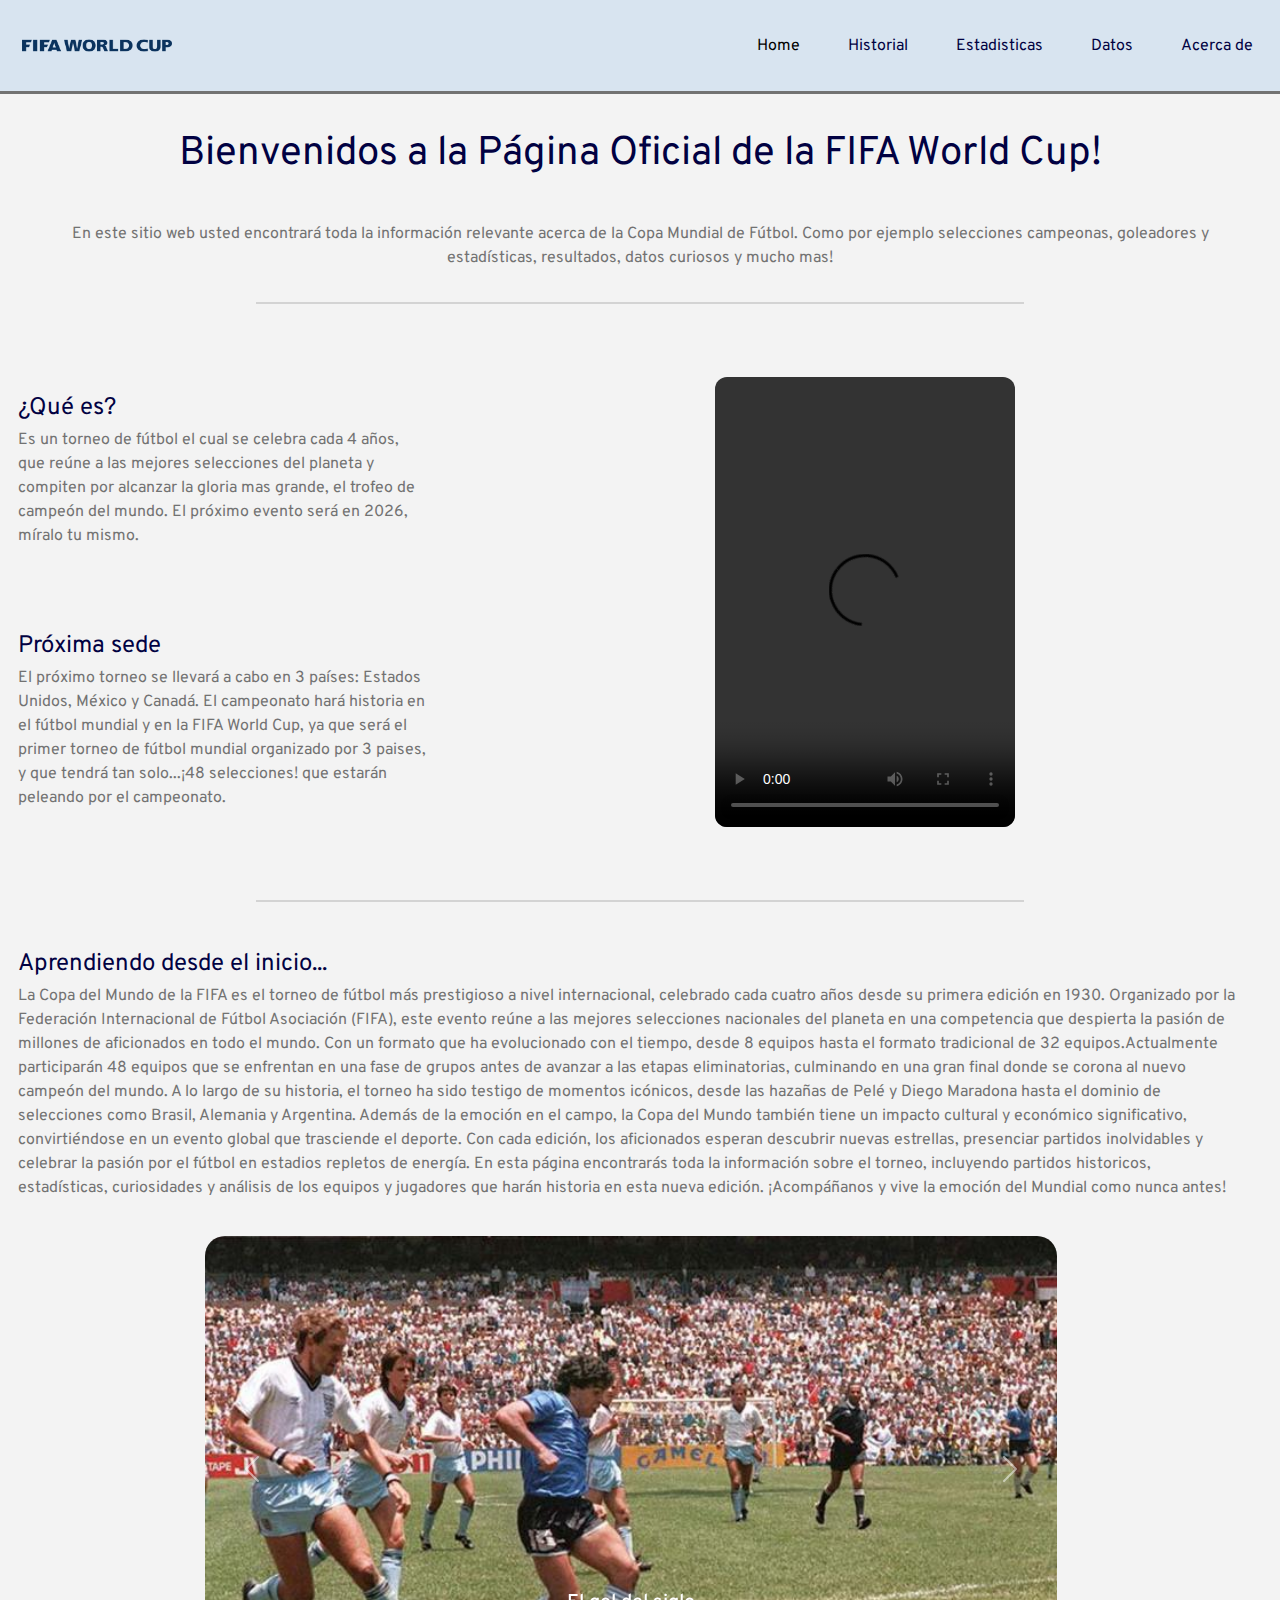
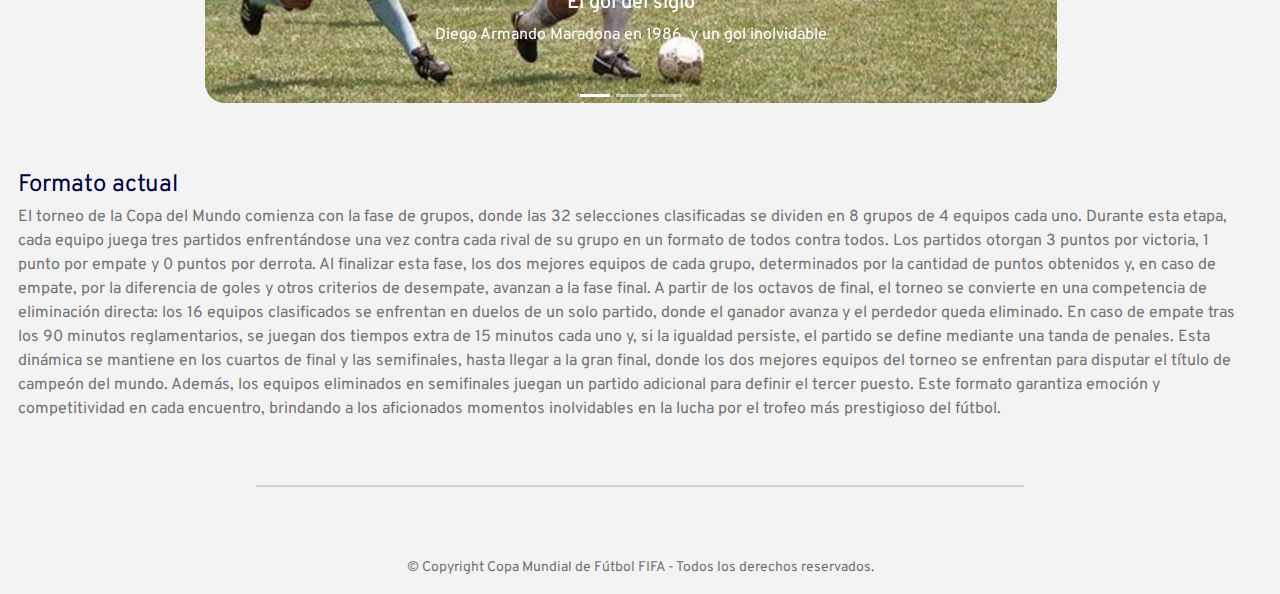
==== index.html @ 66394c04 "Scroll completo en Index y Acerca de, ajuste de estilos" ====
<!DOCTYPE html>
<html lang="en">
<head>

<!-- Metadatos del documento -->
    <meta charset="UTF-8">
    <meta name="viewport" content="width=device-width, initial-scale=1.0">

    <title>Copa Mundial de Fútbol</title>

<!-- BOOTSTRAP -->
<link href="https://cdn.jsdelivr.net/npm/bootstrap@5.3.3/dist/css/bootstrap.min.css" rel="stylesheet" integrity="sha384-QWTKZyjpPEjISv5WaRU9OFeRpok6YctnYmDr5pNlyT2bRjXh0JMhjY6hW+ALEwIH" crossorigin="anonymous">

<!-- CSS -->
<link rel="stylesheet" href="./styles/new-styles.css">

<!-- Fonts Overpass-->
<link rel="preconnect" href="https://fonts.googleapis.com">
<link rel="preconnect" href="https://fonts.gstatic.com" crossorigin>
<link href="https://fonts.googleapis.com/css2?family=Overlock+SC&family=Overpass:ital,wght@0,100..900;1,100..900&family=Schibsted+Grotesk:ital,wght@0,400..900;1,400..900&display=swap" rel="stylesheet">

</head>

<!-- Body -->
<body>
    <header>

      <!-- Barra de navegacion superior e icono -->
        <nav class="navbar navbar-expand-lg bg-body-tertiary">

            <div class="container-fluid">

                <img class="logo" src="./assets/logo de fifa 2.png" alt="">
              
              <button class="navbar-toggler" type="button" data-bs-toggle="collapse" data-bs-target="#navbarNav" aria-controls="navbarNav" aria-expanded="false" aria-label="Toggle navigation">
                <span class="navbar-toggler-icon"></span>
              </button>

              <div class="collapse navbar-collapse justify-content-end" id="navbarNav">
                <ul class="navbar-nav d-flex justify-content-end">
                  <li class="nav-item">
                    <a class="nav-link active" aria-current="page" href="index.html">Home</a>
                  </li>
                  <li class="nav-item">
                    <a class="nav-link" href="./pages/historial.html">Historial</a>
                  </li>
                  <li class="nav-item">
                    <a class="nav-link" href="./pages/estadisticas.html">Estadisticas</a>
                  </li>
                  <li class="nav-item">
                    <a class="nav-link" href="./pages/datos.html">Datos</a>
                  </li>
                  <li class="nav-item">
                    <a class="nav-link" href="./pages/acerca_de.html">Acerca de</a>
                  </li>
                </ul>
              </div>
            </div>
          </nav>
    </header>

    <main>
        <!-- Texto principal y párrafo de bienvenida -->
        <h1 class="h-index">Bienvenidos a la Página Oficial de la FIFA World Cup!</h1>
        <p class="p-index">
            En este sitio web usted encontrará toda la información relevante acerca de la Copa Mundial de Fútbol. Como por ejemplo selecciones campeonas, goleadores y estadísticas, resultados, datos curiosos y mucho mas! 
        </p>
        <hr>

        <!-- Información adicional, parrafo y video -->
         <section class="main-content">
            <div class="main1">
                <h2 class="h2-index">¿Qué es?</h2>
                <p class="p2-index">
                    Es un torneo de fútbol el cual se celebra cada 4 años, que reúne a las mejores selecciones del planeta y compiten por alcanzar la gloria mas grande, el trofeo de campeón del mundo. El próximo evento será en 2026, míralo tu mismo.
                </p>
            </div>
    
            <div class="main2">
                <h2 class="h2-index">Próxima sede</h2>
            <p class="p2-index">El próximo torneo se llevará a cabo en 3 países: Estados Unidos, México y Canadá. El campeonato hará historia en el fútbol mundial y en la FIFA World Cup, ya que será el primer torneo de fútbol mundial organizado por 3 paises, y que tendrá tan solo...¡48 selecciones! que estarán peleando por el campeonato.</p>
            </div>
    
            <div class="video-container">
                <video class="video" src="./videos/This is FIFA World Cup 26™.mp4" controls></video>
            </div>
         </section>
         <hr>

        <!-- Seccion Index 2 -->
        <section class="main-content2">
          
          <div>
              <h2>Aprendiendo desde el inicio...</h2>
              <p>
                La Copa del Mundo de la FIFA es el torneo de fútbol más prestigioso a nivel internacional, celebrado cada cuatro años desde su primera edición en 1930. Organizado por la Federación Internacional de Fútbol Asociación (FIFA), este evento reúne a las mejores selecciones nacionales del planeta en una competencia que despierta la pasión de millones de aficionados en todo el mundo. Con un formato que ha evolucionado con el tiempo, desde 8 equipos hasta el formato tradicional de 32 equipos.Actualmente participarán 48 equipos que se enfrentan en una fase de grupos antes de avanzar a las etapas eliminatorias, culminando en una gran final donde se corona al nuevo campeón del mundo. A lo largo de su historia, el torneo ha sido testigo de momentos icónicos, desde las hazañas de Pelé y Diego Maradona hasta el dominio de selecciones como Brasil, Alemania y Argentina. Además de la emoción en el campo, la Copa del Mundo también tiene un impacto cultural y económico significativo, convirtiéndose en un evento global que trasciende el deporte. Con cada edición, los aficionados esperan descubrir nuevas estrellas, presenciar partidos inolvidables y celebrar la pasión por el fútbol en estadios repletos de energía. En esta página encontrarás toda la información sobre el torneo, incluyendo partidos historicos, estadísticas, curiosidades y análisis de los equipos y jugadores que harán historia en esta nueva edición. ¡Acompáñanos y vive la emoción del Mundial como nunca antes!
              </p>
          </div>
  
          <div>
            <div class="container d-flex justify-content-center mb-5">
              <div id="carouselExampleCaptions" class="carousel slide">
                <div class="carousel-indicators">
                  <button type="button" data-bs-target="#carouselExampleCaptions" data-bs-slide-to="0" class="active" aria-current="true" aria-label="Slide 1"></button>
                  <button type="button" data-bs-target="#carouselExampleCaptions" data-bs-slide-to="1" aria-label="Slide 2"></button>
                  <button type="button" data-bs-target="#carouselExampleCaptions" data-bs-slide-to="2" aria-label="Slide 3"></button>
                </div>
                <div class="carousel-inner">
                  <div class="carousel-item active">
                    <img src="./assets/goldelsiglo.jpg" class="d-block w-100 carousel-img" alt="...">
                    <div class="carousel-caption d-none d-md-block">
                      <div class="caption">
                      <h5 class="h5-est">El gol del siglo</h5>
                      <p>Diego Armando Maradona en 1986, y un gol inolvidable</p>
                    </div>
                  </div>
                </div>
                  <div class="carousel-item">
                    <img src="./assets/zidane.webp" class="d-block w-100 carousel-img" alt="...">
                    <div class="carousel-caption d-none d-md-block">
                  </div>
                  </div>
                  <div class="carousel-item">
                    <img src="./assets/manodeluis.avif" class="d-block w-100 carousel-img" alt="...">
                    <div class="carousel-caption d-none d-md-block">
                      <div class="caption">
                      <h5 class="h5-est">La otra mano de dios</h5>
                      <p>Luis Suarez y una atajada espectacular para evitar la eliminacion de Uruguay en 2010</p>
                      </div>
                    </div>
                  </div>
                </div>
                <button class="carousel-control-prev" type="button" data-bs-target="#carouselExampleCaptions" data-bs-slide="prev">
                  <span class="carousel-control-prev-icon" aria-hidden="true"></span>
                  <span class="visually-hidden">Previous</span>
                </button>
                <button class="carousel-control-next" type="button" data-bs-target="#carouselExampleCaptions" data-bs-slide="next">
                  <span class="carousel-control-next-icon" aria-hidden="true"></span>
                  <span class="visually-hidden">Next</span>
                </button>
              </div>
            </div>
          </div>

          <div>
            <h2>Formato actual</h2>
        <p>El torneo de la Copa del Mundo comienza con la fase de grupos, donde las 32 selecciones clasificadas se dividen en 8 grupos de 4 equipos cada uno. Durante esta etapa, cada equipo juega tres partidos enfrentándose una vez contra cada rival de su grupo en un formato de todos contra todos. Los partidos otorgan 3 puntos por victoria, 1 punto por empate y 0 puntos por derrota. Al finalizar esta fase, los dos mejores equipos de cada grupo, determinados por la cantidad de puntos obtenidos y, en caso de empate, por la diferencia de goles y otros criterios de desempate, avanzan a la fase final. A partir de los octavos de final, el torneo se convierte en una competencia de eliminación directa: los 16 equipos clasificados se enfrentan en duelos de un solo partido, donde el ganador avanza y el perdedor queda eliminado. En caso de empate tras los 90 minutos reglamentarios, se juegan dos tiempos extra de 15 minutos cada uno y, si la igualdad persiste, el partido se define mediante una tanda de penales. Esta dinámica se mantiene en los cuartos de final y las semifinales, hasta llegar a la gran final, donde los dos mejores equipos del torneo se enfrentan para disputar el título de campeón del mundo. Además, los equipos eliminados en semifinales juegan un partido adicional para definir el tercer puesto. Este formato garantiza emoción y competitividad en cada encuentro, brindando a los aficionados momentos inolvidables en la lucha por el trofeo más prestigioso del fútbol.</p>
        </div>
       </section>
       <hr>
    </main>

<!-- Footer -->
<footer>
    <div>
        <p class="footer">© Copyright Copa Mundial de Fútbol FIFA - Todos los derechos reservados.
        </p>
    </div>
</footer>

<!-- BOOTSTRAP -->
<script src="https://cdn.jsdelivr.net/npm/bootstrap@5.3.3/dist/js/bootstrap.bundle.min.js" integrity="sha384-YvpcrYf0tY3lHB60NNkmXc5s9fDVZLESaAA55NDzOxhy9GkcIdslK1eN7N6jIeHz" crossorigin="anonymous"></script>
</body>
</html>
---- styles/new-styles.css ----
@charset "UTF-8";
@import url(https://fonts.googleapis.com/css2?family=Overlock+SC&family=Overpass:ital,wght@0,100..900;1,100..900&family=Schibsted+Grotesk:ital,wght@0,400..900;1,400..900&display=swap);
* {
  margin: 0;
  padding: 0;
}

body {
  font-family: "Overpass", sans-serif;
  background-color: #f3f3f3;
}
body p {
  color: #727272;
}

h1, h2, h3, .caption p {
  color: rgb(1, 1, 66);
  font-weight: 400;
  text-align: center;
}

h1 {
  padding: 36px;
}

h2 {
  text-align: start;
  margin-bottom: 5px;
  font-size: 24px;
}

hr {
  width: 60%;
  margin: 20px auto;
  color: #727272;
  border: 1px solid #727272;
}

.logo {
  display: flex;
  flex-direction: row;
  width: 150px;
  height: 75px;
  margin: 0 10px;
  border-radius: 12px;
}

.navbar {
  display: flex;
  flex-direction: row;
  justify-content: space-between;
  border-bottom: 3px solid #727272;
}
.navbar ul {
  display: flex;
  flex-direction: row;
  justify-content: center;
  align-items: center;
  flex-wrap: wrap;
  gap: 18px;
}
.navbar ul .nav-link {
  text-decoration: none;
  color: rgb(1, 1, 66);
  padding: 10px 15px;
}
.navbar .navbar-nav .nav-item .nav-link {
  border-radius: 8px;
  padding: 10px 15px;
}
.navbar .navbar-nav .nav-item .nav-link:hover {
  background-color: rgb(1, 1, 66);
  color: white;
}
.navbar .navbar-toggler {
  background-color: rgb(1, 1, 66);
}
.navbar .navbar-toggler-icon {
  filter: invert(1) brightness(1000%);
}

.bg-body-tertiary {
  background-color: rgb(216, 228, 240) !important;
}

footer p {
  font-size: 14px;
  text-align: center;
  padding-top: 50px;
}

.p-index {
  padding-bottom: 12px;
  margin: 0 60px;
  text-align: center;
}

.p2-index {
  margin-bottom: 12px;
}

.main1 {
  grid-area: main1;
  padding-left: 18px;
}

.main2 {
  grid-area: main2;
  padding-left: 18px;
}

.video {
  height: 450px;
  border-radius: 12px;
}

.video-container {
  display: flex;
  flex-direction: row;
  justify-content: center;
  padding: 24px 0 24px 24px;
  grid-area: video-container;
}

.main-content {
  display: grid;
  grid-template-columns: repeat(3, 1fr);
  grid-template-rows: repeat(2, 250px);
  justify-content: center;
  align-items: center;
  grid-template-areas: "main1 video-container video-container" "main2 video-container video-container";
  padding: 24px 0;
  margin: 24px 0;
}
.main-content p {
  font-size: 16px;
}

.main-content2 {
  display: flex;
  flex-direction: column;
  justify-content: center;
  padding: 24px 0;
  margin: 24px 36px 24px 18px;
}

.h1-historial, .h2-historial {
  padding-bottom: 12px;
}

.p-historial {
  text-align: center;
  margin: 0 24px;
  padding-bottom: 26px;
}

.main1-historial {
  padding: 20px 12px 0 18px;
  grid-area: main1-hist;
}

.main2-historial {
  padding: 32px 12px 0 18px;
  grid-area: main2-hist;
}

.uruguay {
  display: flex;
  flex-direction: row;
  justify-content: center;
  grid-area: uruguay;
}
.uruguay .uru-img {
  width: 100%;
  height: 100%;
  border-radius: 12px;
}

.main-content-historial {
  display: grid;
  grid-template-columns: repeat(3, 1fr);
  grid-template-rows: repeat(2, 250px);
  justify-content: center;
  align-items: stretch;
  grid-template-areas: "uruguay main1-hist main1-hist" "uruguay main2-hist main2-hist";
  padding: 24px;
}

h3 {
  padding-top: 32px;
}

table {
  text-align: left;
}

.table1 th:nth-child(1), .table1 td:nth-child(1) {
  width: 250px;
}

.table1 th:nth-child(2), .table1 td:nth-child(2) {
  width: 200px;
}

.table2 th:nth-child(1), .table2 td:nth-child(1) {
  width: 150px;
}

.table2 th:nth-child(2), .table2 td:nth-child(2) {
  width: 150px;
}

.titulo-tabla {
  text-align: center;
  font-size: 20px;
  color: rgb(1, 1, 66);
  padding-bottom: 8px;
}

.table-container {
  display: flex;
  flex-direction: row;
  justify-content: space-evenly;
  gap: 12px;
  padding-top: 36px;
  margin: 12px;
}

.icon-m {
  width: 10%;
}

.icon {
  width: 12%;
}

.icon-c {
  width: 15%;
}

.h2-estadisticas {
  padding-top: 24px;
}

.main-estadisticas ol {
  padding: 2.5rem;
  margin-left: 16px;
}
.main-estadisticas ol li {
  font-size: 24px;
  padding: 0 12px;
  color: #727272;
}

.p-est {
  font-size: 24px;
  margin-top: 12px;
}

.carousel {
  width: 80%;
  padding: 20px;
}
.carousel .carousel-img {
  border-radius: 20px;
}
.carousel .caption {
  display: inline-block;
  border-radius: 10px;
}
.carousel .caption p {
  color: white;
  font-size: 16px;
}
.carousel .caption:hover {
  background-color: rgb(1, 1, 66);
  padding: 5px 15px;
}

.cards-est {
  margin: 24px;
}
.cards-est .card .icon-d {
  width: 7.5%;
}

.h2-datos {
  margin: 12px;
}

.main-datos {
  display: flex;
  flex-direction: column;
  justify-content: center;
  margin: 36px;
}
.main-datos .card-datos {
  width: 80%;
}
.main-datos .card-datos .video-datos {
  border-radius: 8px;
}

.formulario {
  display: grid;
  grid-template-columns: repeat(2, 1fr);
  grid-template-rows: 100px 150px 50px 50px;
  justify-content: center;
  align-items: start;
  grid-template-areas: "correo contraseña" "mensaje region" "check check" "boton-enviar boton-enviar";
  padding: 24px;
  margin: 24px;
  gap: 60px;
}
.formulario .form-control {
  border: var(--bs-border-width) solid rgb(155, 165, 255);
}
.formulario .form-control:focus {
  outline: 0;
  box-shadow: 0 0 0 0.25rem rgb(1, 1, 66);
  border: #f3f3f3;
}
.formulario .correo {
  grid-area: correo;
}
.formulario .contraseña {
  grid-area: contraseña;
}
.formulario .mensaje {
  grid-area: mensaje;
}
.formulario .mensaje textarea {
  min-height: 100px;
  max-height: 130px;
  resize: vertical;
  display: block;
}
.formulario .sel-region {
  grid-area: region;
}
.formulario .checkbox {
  grid-area: check;
}
.formulario .boton-enviar {
  background-color: rgb(76, 0, 255);
  padding: 10px 20px;
  color: white;
  border-style: hidden;
}
.formulario .sumbit-item {
  display: flex;
  flex-direction: row;
  justify-content: center;
  align-items: center;
  grid-area: boton-enviar;
}

.videos-goles {
  margin: 48px 0;
}
.videos-goles h2 {
  text-align: center;
  padding-bottom: 12px;
  margin-left: 12px;
  margin-right: 12px;
}

.mejores-goles {
  display: flex;
  flex-direction: row;
  justify-content: center;
  gap: 24px;
  flex-wrap: wrap;
}
.mejores-goles .goles-card {
  width: 18rem;
  background-color: rgb(216, 228, 240);
}

@media (max-width: 500px) {
  .navbar-collapse {
    display: flex;
    flex-direction: column;
    justify-content: center;
    align-items: center;
  }
  .navbar-nav .nav-item {
    width: 100%;
    text-align: center;
    display: block;
  }
  .nav-link {
    display: block;
    padding: 10px;
  }
  .main-content {
    grid-template-columns: 1fr;
    grid-template-rows: 150px 200px 150px;
    grid-template-areas: "main1" "video-container" "main2";
    text-align: center;
    gap: 60px;
  }
  .main-content p {
    font-size: 14px;
    margin: 0 32px;
    text-align: center;
  }
  .main-content h2 {
    font-size: 20px;
  }
  .main-content div {
    margin: 0;
  }
  .main-content .h2-index {
    text-align: center;
  }
  .main-content .main1, .main-content .main2 {
    padding: 0;
  }
  .main-content .video-container {
    margin: 16px;
    padding: 0;
  }
  .main-content .video-container .video {
    height: 175px;
  }
  .main-content-historial {
    grid-template-rows: 400px 400px 300px;
    grid-template-areas: "main1-hist main1-hist main1-hist" "uruguay uruguay uruguay" "main2-hist main2-hist main2-hist";
    padding: 24px 12px;
  }
  .main-content-historial h2 {
    font-size: 18px;
  }
  .main-content-historial p {
    margin: 0;
    text-align: start;
    font-size: 14px;
  }
  .uruguay {
    align-items: center;
  }
  .uruguay .uru-img {
    width: 66%;
  }
  .table-container {
    flex-direction: column;
    align-items: center;
  }
  .main-estadisticas ol {
    padding: 1rem;
    margin-left: 8px;
  }
  .main-estadisticas ol li {
    font-size: 12px;
  }
  .main-estadisticas ol li .p-est {
    font-size: 12px;
  }
  .carousel {
    width: 100%;
    padding: 8px;
  }
  h5 {
    font-size: 14px;
  }
  .cards-est li {
    font-size: 12px;
  }
  .main-datos {
    margin: 18px;
  }
  .main-datos .card-datos {
    width: 100%;
  }
  .main-datos .card-datos .card-body p {
    font-size: 12px;
  }
  .goles-card p {
    font-size: 12px;
  }
  .formulario, .label.region {
    padding: 0;
  }
  .form-label {
    font-size: 12px;
  }
  #emailHelp {
    font-size: 8px;
  }
  #seleccionar-region, footer p {
    font-size: 10px;
  }
  .form-check-label {
    font-size: 12px;
  }
  footer p {
    font-size: 10px;
  }
}
@media (min-width: 500px) and (max-width: 700px) {
  .main-content {
    grid-template-columns: 1fr;
    grid-template-rows: 175px 300px 175px;
    grid-template-areas: "main1" "video-container" "main2";
    gap: 40px;
  }
  .main-content .main1, .main-content .main2 {
    padding: 0;
  }
  .main-content p {
    margin: 0 32px;
    text-align: center;
  }
  .main-content h2 {
    font-size: 20px;
  }
  .main-content div {
    margin: 0;
    padding: 0;
  }
  .main-content .h2-index {
    text-align: center;
  }
  .main-content .video-container {
    margin: 16px;
  }
  .main-content .video-container .video {
    width: 500px;
    height: 250px;
  }
  .p-historial {
    font-size: 14px;
  }
  .main-content-historial {
    grid-template-columns: 1.5fr 1fr 1fr;
    padding: 12px;
  }
  .main-content-historial h2 {
    font-size: 16px;
    text-align: start;
  }
  .main-content-historial p {
    text-align: start;
    font-size: 10px;
    margin: 0;
  }
  .main-content-historial .uru-img {
    height: 93%;
  }
  .table1 th:nth-child(1), .table1 td:nth-child(1) {
    width: 150px;
  }
  .table1 th:nth-child(2), .table1 td:nth-child(2) {
    width: 125px;
  }
  .carousel {
    width: 100%;
    padding: 8px;
  }
  .main-estadisticas ol li {
    font-size: 12px;
  }
  .main-estadisticas ol li .p-est {
    font-size: 12px;
  }
  .cards-est .card .icon-d {
    width: 5%;
  }
  .card-datos .card-body p {
    font-size: 14px;
  }
  footer p {
    font-size: 10px;
  }
}
@media (min-width: 700px) and (max-width: 1000px) {
  .main-content {
    grid-template-rows: repeat(2, 140px);
    margin-right: 12px;
  }
  .main-content h2 {
    font-size: 12px;
  }
  .main-content p {
    font-size: 10px;
  }
  .main-content .video {
    height: 250px;
  }
  .p-historial {
    font-size: 18px;
  }
  .main-content-historial {
    padding: 12px;
  }
  .main-content-historial h2 {
    font-size: 20px;
  }
  .main-content-historial p {
    font-size: 10px;
    margin: 0;
  }
  .table1 th:nth-child(1), .table1 td:nth-child(1) {
    width: 150px;
  }
  .table1 th:nth-child(2), .table1 td:nth-child(2) {
    width: 125px;
  }
  .main-estadisticas ol li {
    font-size: 16px;
  }
  .main-estadisticas ol li .p-est {
    font-size: 16px;
  }
  .carousel {
    width: 100%;
  }
  .caption p, .h5-est {
    font-size: 14px;
  }
  .cards-est li {
    font-size: 12px;
  }
  footer p {
    font-size: 10px;
  }
}
@media (min-width: 1000px) and (max-width: 1260px) {
  .main-content {
    grid-template-rows: repeat(2, 190px);
  }
  .main-content h2 {
    font-size: 18px;
  }
  .main-content p {
    font-size: 12px;
  }
  .video-container {
    margin: 16px;
  }
  .video-container .video {
    height: 350px;
  }
  .main-content-historial {
    padding: 12px;
  }
  .main-content-historial p {
    font-size: 16px;
    margin: 0;
  }
  .table1 th:nth-child(1), .table1 td:nth-child(1) {
    width: 150px;
  }
  .table1 th:nth-child(2), .table1 td:nth-child(2) {
    width: 125px;
  }
  footer p {
    font-size: 12px;
  }
}

/*# sourceMappingURL=new-styles.css.map */
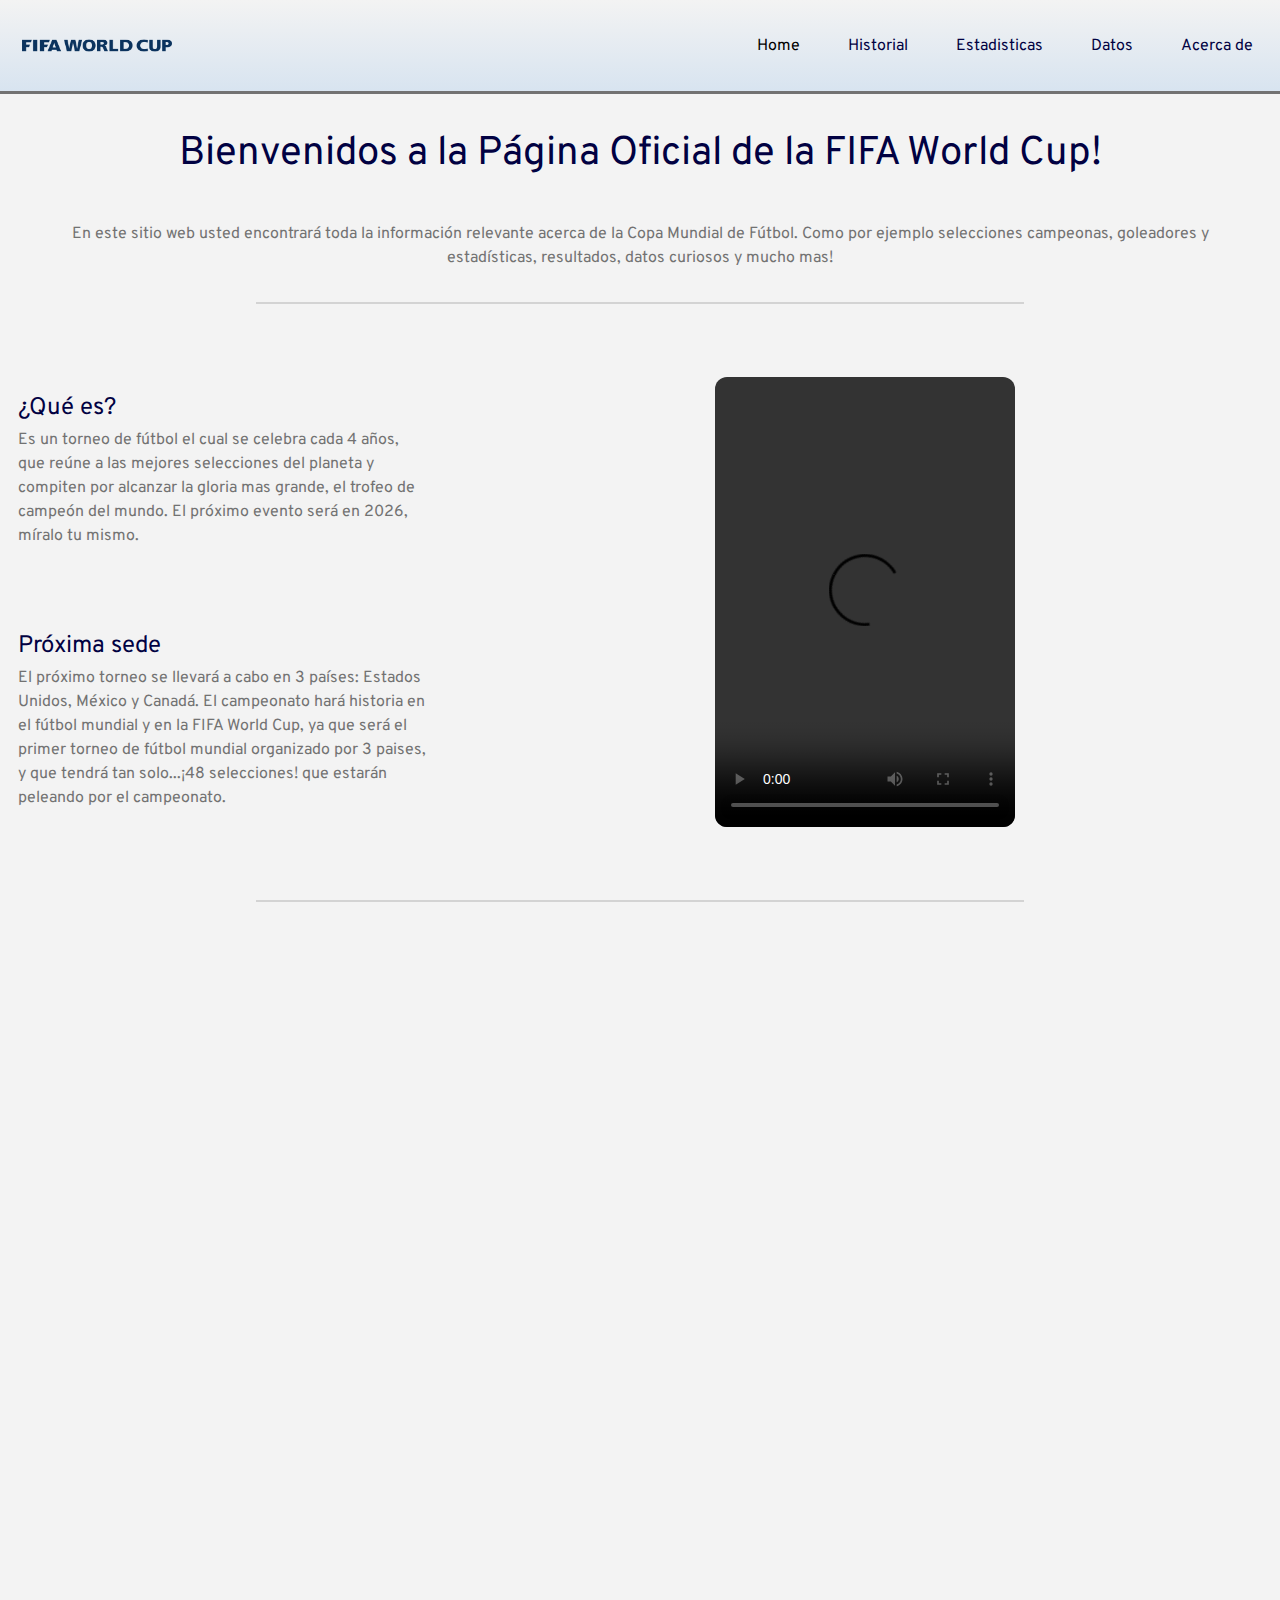
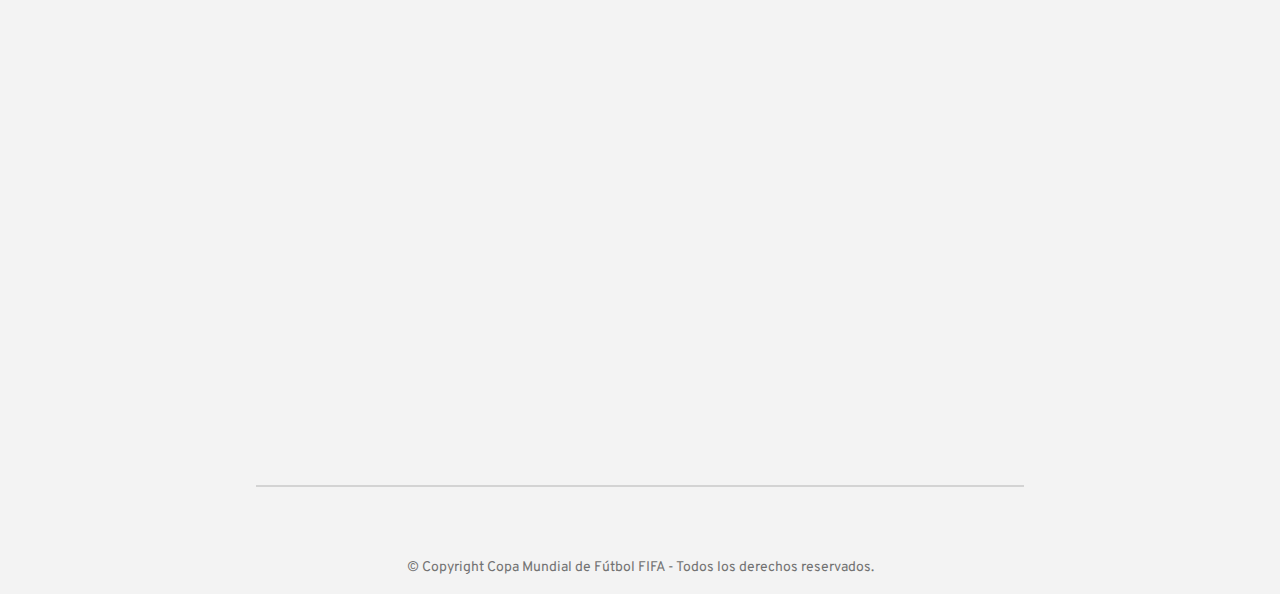
==== commit ae0f30a7: "Se agregan animaciones AOS y Animated" ====
--- a/index.html
+++ b/index.html
@@ -6,8 +6,15 @@
     <meta charset="UTF-8">
     <meta name="viewport" content="width=device-width, initial-scale=1.0">
 
-    <title>Copa Mundial de Fútbol</title>
+    <title>Copa Mundial de Fútbol</title>    
 
+<!-- Animated -->
+<link
+rel="stylesheet" href="https://cdnjs.cloudflare.com/ajax/libs/animate.css/4.1.1/animate.min.css"/>
+
+<!-- AOS -->
+<link href="https://unpkg.com/aos@2.3.1/dist/aos.css" rel="stylesheet">
+    
 <!-- BOOTSTRAP -->
 <link href="https://cdn.jsdelivr.net/npm/bootstrap@5.3.3/dist/css/bootstrap.min.css" rel="stylesheet" integrity="sha384-QWTKZyjpPEjISv5WaRU9OFeRpok6YctnYmDr5pNlyT2bRjXh0JMhjY6hW+ALEwIH" crossorigin="anonymous">
 
@@ -61,14 +68,14 @@
 
     <main>
         <!-- Texto principal y párrafo de bienvenida -->
-        <h1 class="h-index">Bienvenidos a la Página Oficial de la FIFA World Cup!</h1>
+        <h1 class="h-index animate__animated animate__pulse animate__delay-1s">Bienvenidos a la Página Oficial de la FIFA World Cup!</h1>
         <p class="p-index">
             En este sitio web usted encontrará toda la información relevante acerca de la Copa Mundial de Fútbol. Como por ejemplo selecciones campeonas, goleadores y estadísticas, resultados, datos curiosos y mucho mas! 
         </p>
         <hr>
 
         <!-- Información adicional, parrafo y video -->
-         <section class="main-content">
+         <section class="main-content animate__animated animate__fadeIn">
             <div class="main1">
                 <h2 class="h2-index">¿Qué es?</h2>
                 <p class="p2-index">
@@ -91,15 +98,15 @@
         <section class="main-content2">
           
           <div>
-              <h2>Aprendiendo desde el inicio...</h2>
-              <p>
+              <h2 data-aos="fade-right">Aprendiendo desde el inicio...</h2>
+              <p data-aos="fade-right">
                 La Copa del Mundo de la FIFA es el torneo de fútbol más prestigioso a nivel internacional, celebrado cada cuatro años desde su primera edición en 1930. Organizado por la Federación Internacional de Fútbol Asociación (FIFA), este evento reúne a las mejores selecciones nacionales del planeta en una competencia que despierta la pasión de millones de aficionados en todo el mundo. Con un formato que ha evolucionado con el tiempo, desde 8 equipos hasta el formato tradicional de 32 equipos.Actualmente participarán 48 equipos que se enfrentan en una fase de grupos antes de avanzar a las etapas eliminatorias, culminando en una gran final donde se corona al nuevo campeón del mundo. A lo largo de su historia, el torneo ha sido testigo de momentos icónicos, desde las hazañas de Pelé y Diego Maradona hasta el dominio de selecciones como Brasil, Alemania y Argentina. Además de la emoción en el campo, la Copa del Mundo también tiene un impacto cultural y económico significativo, convirtiéndose en un evento global que trasciende el deporte. Con cada edición, los aficionados esperan descubrir nuevas estrellas, presenciar partidos inolvidables y celebrar la pasión por el fútbol en estadios repletos de energía. En esta página encontrarás toda la información sobre el torneo, incluyendo partidos historicos, estadísticas, curiosidades y análisis de los equipos y jugadores que harán historia en esta nueva edición. ¡Acompáñanos y vive la emoción del Mundial como nunca antes!
               </p>
           </div>
   
           <div>
             <div class="container d-flex justify-content-center mb-5">
-              <div id="carouselExampleCaptions" class="carousel slide">
+              <div data-aos="zoom-in" id="carouselExampleCaptions" class="carousel slide">
                 <div class="carousel-indicators">
                   <button type="button" data-bs-target="#carouselExampleCaptions" data-bs-slide-to="0" class="active" aria-current="true" aria-label="Slide 1"></button>
                   <button type="button" data-bs-target="#carouselExampleCaptions" data-bs-slide-to="1" aria-label="Slide 2"></button>
@@ -143,8 +150,8 @@
           </div>
 
           <div>
-            <h2>Formato actual</h2>
-        <p>El torneo de la Copa del Mundo comienza con la fase de grupos, donde las 32 selecciones clasificadas se dividen en 8 grupos de 4 equipos cada uno. Durante esta etapa, cada equipo juega tres partidos enfrentándose una vez contra cada rival de su grupo en un formato de todos contra todos. Los partidos otorgan 3 puntos por victoria, 1 punto por empate y 0 puntos por derrota. Al finalizar esta fase, los dos mejores equipos de cada grupo, determinados por la cantidad de puntos obtenidos y, en caso de empate, por la diferencia de goles y otros criterios de desempate, avanzan a la fase final. A partir de los octavos de final, el torneo se convierte en una competencia de eliminación directa: los 16 equipos clasificados se enfrentan en duelos de un solo partido, donde el ganador avanza y el perdedor queda eliminado. En caso de empate tras los 90 minutos reglamentarios, se juegan dos tiempos extra de 15 minutos cada uno y, si la igualdad persiste, el partido se define mediante una tanda de penales. Esta dinámica se mantiene en los cuartos de final y las semifinales, hasta llegar a la gran final, donde los dos mejores equipos del torneo se enfrentan para disputar el título de campeón del mundo. Además, los equipos eliminados en semifinales juegan un partido adicional para definir el tercer puesto. Este formato garantiza emoción y competitividad en cada encuentro, brindando a los aficionados momentos inolvidables en la lucha por el trofeo más prestigioso del fútbol.</p>
+            <h2 data-aos="fade-right">Formato actual</h2>
+        <p data-aos="fade-right">El torneo de la Copa del Mundo comienza con la fase de grupos, donde las 32 selecciones clasificadas se dividen en 8 grupos de 4 equipos cada uno. Durante esta etapa, cada equipo juega tres partidos enfrentándose una vez contra cada rival de su grupo en un formato de todos contra todos. Los partidos otorgan 3 puntos por victoria, 1 punto por empate y 0 puntos por derrota. Al finalizar esta fase, los dos mejores equipos de cada grupo, determinados por la cantidad de puntos obtenidos y, en caso de empate, por la diferencia de goles y otros criterios de desempate, avanzan a la fase final. A partir de los octavos de final, el torneo se convierte en una competencia de eliminación directa: los 16 equipos clasificados se enfrentan en duelos de un solo partido, donde el ganador avanza y el perdedor queda eliminado. En caso de empate tras los 90 minutos reglamentarios, se juegan dos tiempos extra de 15 minutos cada uno y, si la igualdad persiste, el partido se define mediante una tanda de penales. Esta dinámica se mantiene en los cuartos de final y las semifinales, hasta llegar a la gran final, donde los dos mejores equipos del torneo se enfrentan para disputar el título de campeón del mundo. Además, los equipos eliminados en semifinales juegan un partido adicional para definir el tercer puesto. Este formato garantiza emoción y competitividad en cada encuentro, brindando a los aficionados momentos inolvidables en la lucha por el trofeo más prestigioso del fútbol.</p>
         </div>
        </section>
        <hr>
@@ -160,5 +167,12 @@
 
 <!-- BOOTSTRAP -->
 <script src="https://cdn.jsdelivr.net/npm/bootstrap@5.3.3/dist/js/bootstrap.bundle.min.js" integrity="sha384-YvpcrYf0tY3lHB60NNkmXc5s9fDVZLESaAA55NDzOxhy9GkcIdslK1eN7N6jIeHz" crossorigin="anonymous"></script>
+
+<!-- AOS -->
+<script src="https://unpkg.com/aos@2.3.1/dist/aos.js"></script>
+<script>
+  AOS.init();
+</script>
+
 </body>
 </html>--- a/styles/new-styles.css
+++ b/styles/new-styles.css
@@ -5,6 +5,14 @@
   padding: 0;
 }
 
+@keyframes hover-color {
+  0% {
+    opacity: 0;
+  }
+  100% {
+    opacity: 1;
+  }
+}
 body {
   font-family: "Overpass", sans-serif;
   background-color: #f3f3f3;
@@ -50,6 +58,7 @@
   flex-direction: row;
   justify-content: space-between;
   border-bottom: 3px solid #727272;
+  background-image: linear-gradient(to bottom, #f3f3f3, rgb(216, 228, 240));
 }
 .navbar ul {
   display: flex;
@@ -69,18 +78,17 @@
   padding: 10px 15px;
 }
 .navbar .navbar-nav .nav-item .nav-link:hover {
-  background-color: rgb(1, 1, 66);
+  background-image: linear-gradient(to top, rgb(1, 1, 66), rgb(76, 0, 255));
   color: white;
+  animation-name: hover-color;
+  animation-duration: 0.8s;
+  animation-iteration-count: 1;
 }
 .navbar .navbar-toggler {
   background-color: rgb(1, 1, 66);
 }
 .navbar .navbar-toggler-icon {
   filter: invert(1) brightness(1000%);
-}
-
-.bg-body-tertiary {
-  background-color: rgb(216, 228, 240) !important;
 }
 
 footer p {
@@ -144,7 +152,7 @@
   margin: 24px 36px 24px 18px;
 }
 
-.h1-historial, .h2-historial {
+.h2-historial {
   padding-bottom: 12px;
 }
 
@@ -273,8 +281,11 @@
   font-size: 16px;
 }
 .carousel .caption:hover {
-  background-color: rgb(1, 1, 66);
+  background-image: linear-gradient(to top, rgb(1, 1, 66), rgb(76, 0, 255));
   padding: 5px 15px;
+  animation-name: hover-color;
+  animation-duration: 0.6s;
+  animation-iteration-count: 1;
 }
 
 .cards-est {
@@ -283,6 +294,13 @@
 .cards-est .card .icon-d {
   width: 7.5%;
 }
+.cards-est .card:hover {
+  color: white;
+  background-image: radial-gradient(closest-side, rgb(155, 165, 255), rgb(76, 0, 255), rgb(1, 1, 66));
+  animation-name: hover-color;
+  animation-duration: 0.6s;
+  animation-iteration-count: 1;
+}
 
 .h2-datos {
   margin: 12px;
@@ -299,6 +317,16 @@
 }
 .main-datos .card-datos .video-datos {
   border-radius: 8px;
+}
+.main-datos .card-datos:hover {
+  color: white;
+  background-image: radial-gradient(closest-side, rgb(155, 165, 255), rgb(76, 0, 255), rgb(1, 1, 66));
+  animation-name: hover-color;
+  animation-duration: 0.6s;
+  animation-iteration-count: 1;
+}
+.main-datos .card-datos:hover .card-text, .main-datos .card-datos:hover .text-body-secondary {
+  color: white !important;
 }
 
 .formulario {
@@ -659,5 +687,8 @@
     font-size: 12px;
   }
 }
+.animate__animated.animate__fadeIn, .animate__animated.animate__fadeInLeft {
+  --animate-duration: 1.5s;
+}
 
 /*# sourceMappingURL=new-styles.css.map */
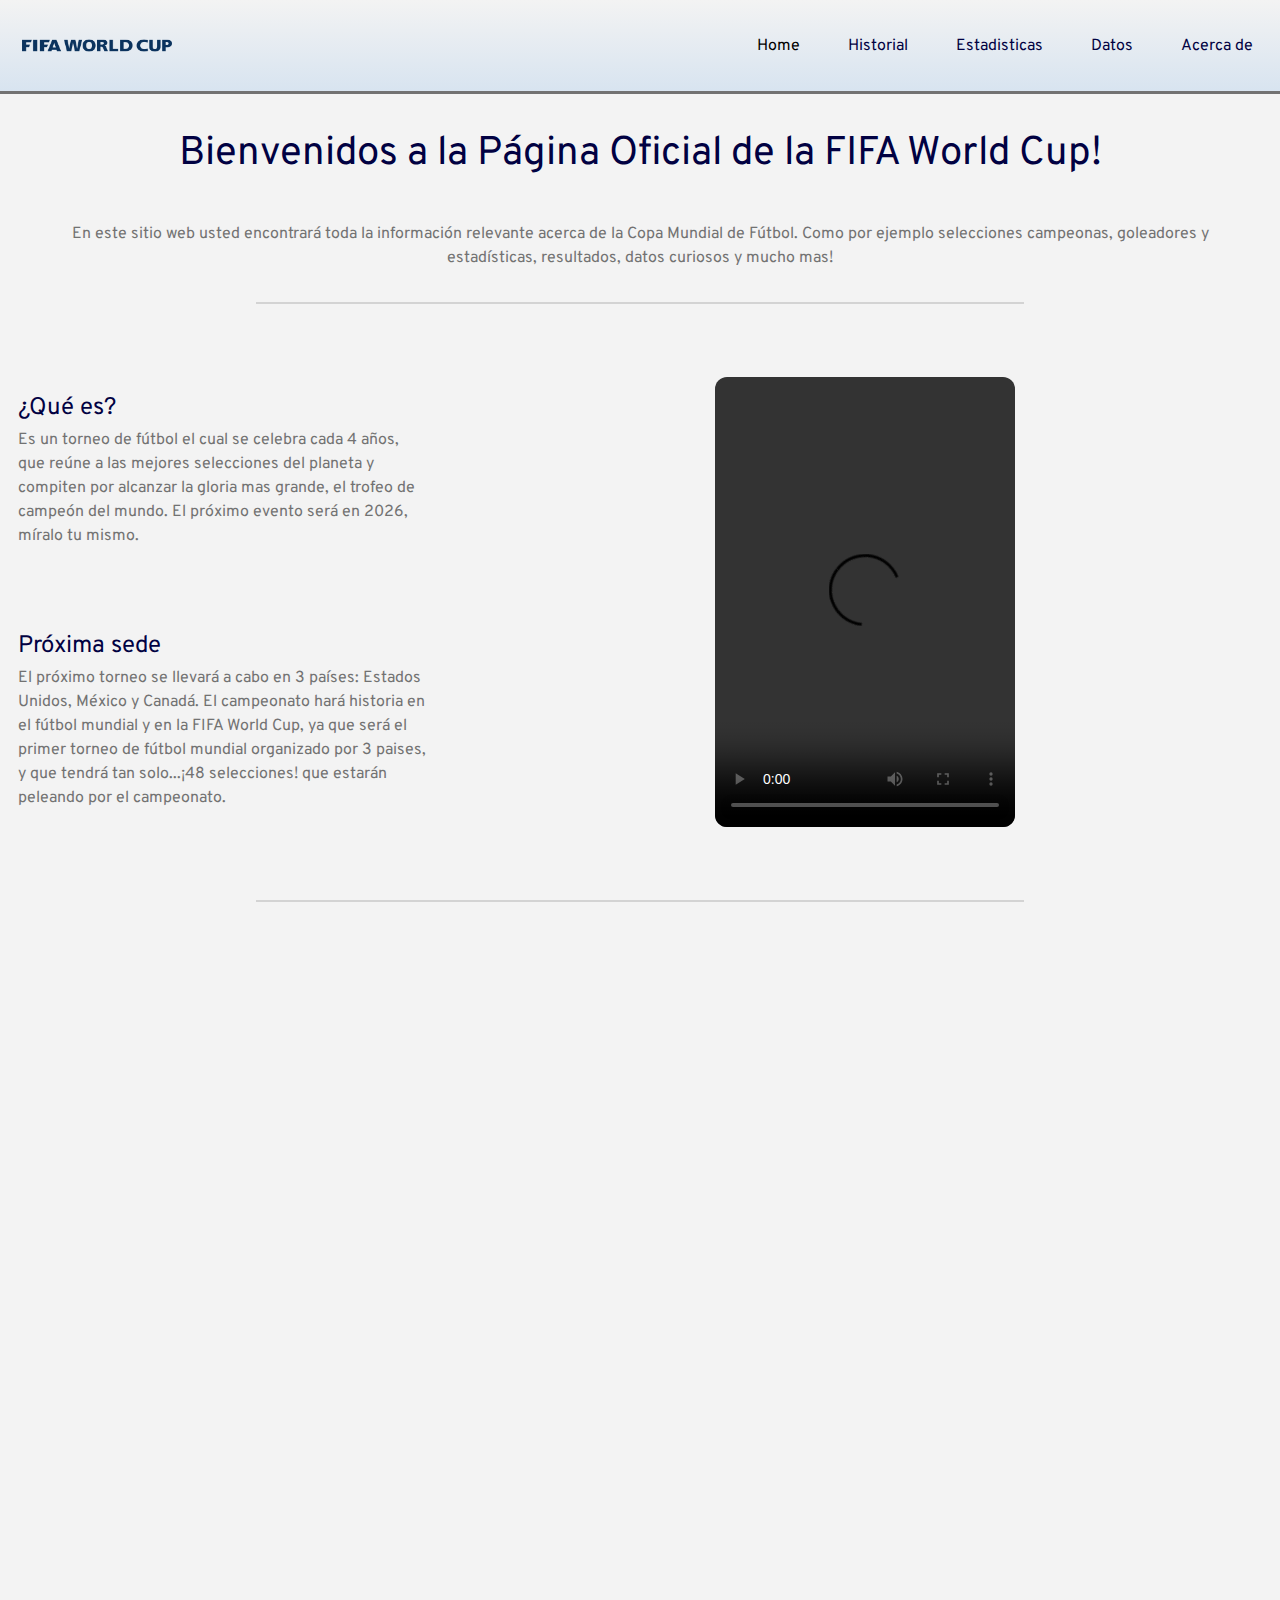
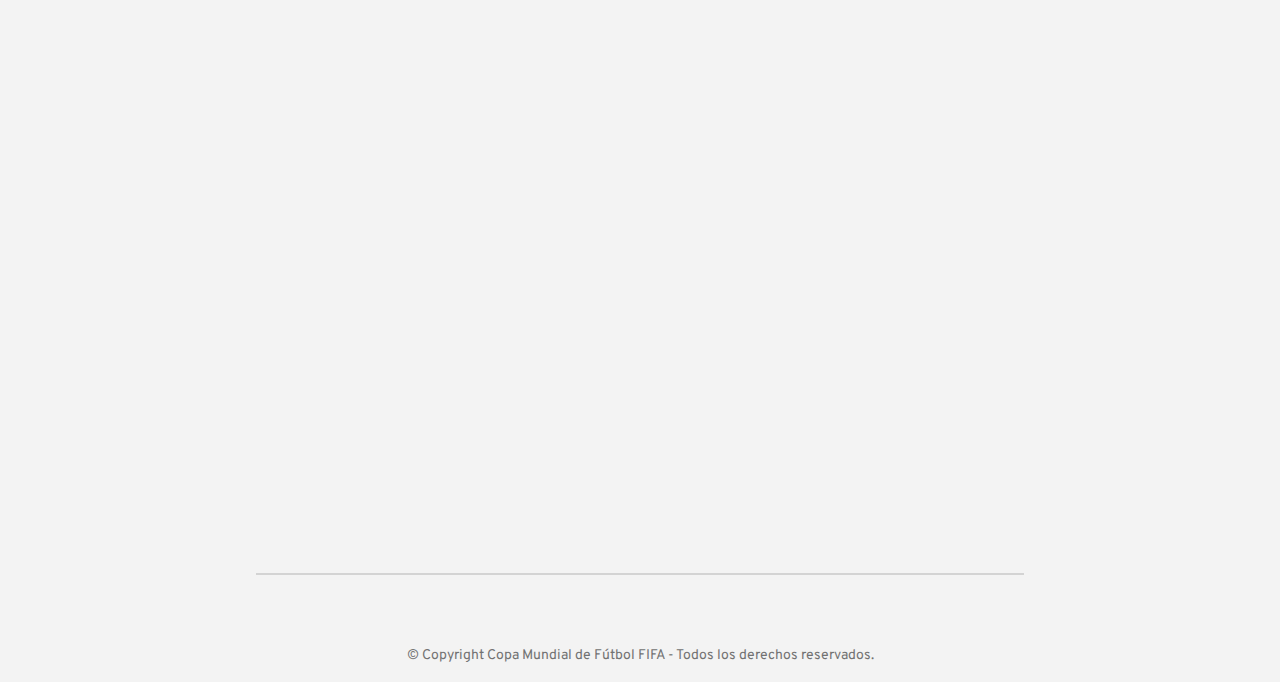
==== commit 01113ca7: "Se añaden keywords y meta description a HTML" ====
--- a/index.html
+++ b/index.html
@@ -1,178 +1,164 @@
 <!DOCTYPE html>
 <html lang="en">
+
 <head>
+  <!-- Metadatos del documento -->
+  <meta charset="UTF-8">
+  <meta name="viewport" content="width=device-width, initial-scale=1.0">
+  <meta name="keywords" content="Copa Mundial, World Cup, Fútbol, FIFA, Internacional, Partidos, Selecciones, Campeones, Países">
+  <meta name="description" content="Descubre toda la emoción que implica el torneo mas prestigioso del fútbol internacional. Información acerca de selecciones, sedes, goleadores, estadísticas y curiosidades de la Copa Mundial de Fútbol.">
+  <title>Copa Mundial de Fútbol</title>    
 
-<!-- Metadatos del documento -->
-    <meta charset="UTF-8">
-    <meta name="viewport" content="width=device-width, initial-scale=1.0">
+  <!-- Animated -->
+  <link rel="stylesheet" href="https://cdnjs.cloudflare.com/ajax/libs/animate.css/4.1.1/animate.min.css"/>
 
-    <title>Copa Mundial de Fútbol</title>    
+  <!-- AOS -->
+  <link href="https://unpkg.com/aos@2.3.1/dist/aos.css" rel="stylesheet">
+      
+  <!-- BOOTSTRAP -->
+  <link href="https://cdn.jsdelivr.net/npm/bootstrap@5.3.3/dist/css/bootstrap.min.css" rel="stylesheet" integrity="sha384-QWTKZyjpPEjISv5WaRU9OFeRpok6YctnYmDr5pNlyT2bRjXh0JMhjY6hW+ALEwIH" crossorigin="anonymous">
 
-<!-- Animated -->
-<link
-rel="stylesheet" href="https://cdnjs.cloudflare.com/ajax/libs/animate.css/4.1.1/animate.min.css"/>
+  <!-- CSS -->
+  <link rel="stylesheet" href="./styles/new-styles.css">
 
-<!-- AOS -->
-<link href="https://unpkg.com/aos@2.3.1/dist/aos.css" rel="stylesheet">
-    
-<!-- BOOTSTRAP -->
-<link href="https://cdn.jsdelivr.net/npm/bootstrap@5.3.3/dist/css/bootstrap.min.css" rel="stylesheet" integrity="sha384-QWTKZyjpPEjISv5WaRU9OFeRpok6YctnYmDr5pNlyT2bRjXh0JMhjY6hW+ALEwIH" crossorigin="anonymous">
-
-<!-- CSS -->
-<link rel="stylesheet" href="./styles/new-styles.css">
-
-<!-- Fonts Overpass-->
-<link rel="preconnect" href="https://fonts.googleapis.com">
-<link rel="preconnect" href="https://fonts.gstatic.com" crossorigin>
-<link href="https://fonts.googleapis.com/css2?family=Overlock+SC&family=Overpass:ital,wght@0,100..900;1,100..900&family=Schibsted+Grotesk:ital,wght@0,400..900;1,400..900&display=swap" rel="stylesheet">
-
+  <!-- Fonts Overpass-->
+  <link rel="preconnect" href="https://fonts.googleapis.com">
+  <link rel="preconnect" href="https://fonts.gstatic.com" crossorigin>
+  <link href="https://fonts.googleapis.com/css2?family=Overlock+SC&family=Overpass:ital,wght@0,100..900;1,100..900&family=Schibsted+Grotesk:ital,wght@0,400..900;1,400..900&display=swap" rel="stylesheet">
 </head>
 
 <!-- Body -->
 <body>
-    <header>
-
-      <!-- Barra de navegacion superior e icono -->
-        <nav class="navbar navbar-expand-lg bg-body-tertiary">
-
-            <div class="container-fluid">
-
-                <img class="logo" src="./assets/logo de fifa 2.png" alt="">
-              
-              <button class="navbar-toggler" type="button" data-bs-toggle="collapse" data-bs-target="#navbarNav" aria-controls="navbarNav" aria-expanded="false" aria-label="Toggle navigation">
-                <span class="navbar-toggler-icon"></span>
-              </button>
-
-              <div class="collapse navbar-collapse justify-content-end" id="navbarNav">
-                <ul class="navbar-nav d-flex justify-content-end">
-                  <li class="nav-item">
-                    <a class="nav-link active" aria-current="page" href="index.html">Home</a>
-                  </li>
-                  <li class="nav-item">
-                    <a class="nav-link" href="./pages/historial.html">Historial</a>
-                  </li>
-                  <li class="nav-item">
-                    <a class="nav-link" href="./pages/estadisticas.html">Estadisticas</a>
-                  </li>
-                  <li class="nav-item">
-                    <a class="nav-link" href="./pages/datos.html">Datos</a>
-                  </li>
-                  <li class="nav-item">
-                    <a class="nav-link" href="./pages/acerca_de.html">Acerca de</a>
-                  </li>
-                </ul>
-              </div>
-            </div>
-          </nav>
-    </header>
-
-    <main>
-        <!-- Texto principal y párrafo de bienvenida -->
+  <header>
+    <!-- Barra de navegacion superior e icono -->
+     <nav class="navbar navbar-expand-lg bg-body-tertiary">
+      <div class="container-fluid">
+        <img class="logo" src="./assets/logo de fifa 2.png" alt="">
+        <button class="navbar-toggler" type="button" data-bs-toggle="collapse" data-bs-target="#navbarNav" aria-controls="navbarNav" aria-expanded="false" aria-label="Toggle navigation">
+          <span class="navbar-toggler-icon"></span>
+        </button>
+        
+        <div class="collapse navbar-collapse justify-content-end" id="navbarNav">
+          <ul class="navbar-nav d-flex justify-content-end">
+            <li class="nav-item">
+              <a class="nav-link active" aria-current="page" href="index.html">Home</a>
+            </li>
+            <li class="nav-item">
+              <a class="nav-link" href="./pages/historial.html">Historial</a>
+            </li>
+            <li class="nav-item">
+              <a class="nav-link" href="./pages/estadisticas.html">Estadisticas</a>
+            </li>
+            <li class="nav-item">
+              <a class="nav-link" href="./pages/datos.html">Datos</a>
+            </li>
+            <li class="nav-item">
+              <a class="nav-link" href="./pages/acerca_de.html">Acerca de</a>
+            </li>
+          </ul>
+        </div>
+      </div>
+    </nav>
+  </header>
+  
+  <main>
+      <!-- Texto principal y párrafo de bienvenida -->
         <h1 class="h-index animate__animated animate__pulse animate__delay-1s">Bienvenidos a la Página Oficial de la FIFA World Cup!</h1>
-        <p class="p-index">
-            En este sitio web usted encontrará toda la información relevante acerca de la Copa Mundial de Fútbol. Como por ejemplo selecciones campeonas, goleadores y estadísticas, resultados, datos curiosos y mucho mas! 
-        </p>
+        <p class="p-index">En este sitio web usted encontrará toda la información relevante acerca de la Copa Mundial de Fútbol. Como por ejemplo selecciones campeonas, goleadores y estadísticas, resultados, datos curiosos y mucho mas!</p>
         <hr>
 
-        <!-- Información adicional, parrafo y video -->
-         <section class="main-content animate__animated animate__fadeIn">
-            <div class="main1">
-                <h2 class="h2-index">¿Qué es?</h2>
-                <p class="p2-index">
-                    Es un torneo de fútbol el cual se celebra cada 4 años, que reúne a las mejores selecciones del planeta y compiten por alcanzar la gloria mas grande, el trofeo de campeón del mundo. El próximo evento será en 2026, míralo tu mismo.
-                </p>
-            </div>
+      <!-- Información adicional, parrafo y video -->
+        <section class="main-content animate__animated animate__fadeIn">
+          <div class="main1">
+            <h2 class="h2-index">¿Qué es?</h2>
+            <p class="p2-index">Es un torneo de fútbol el cual se celebra cada 4 años, que reúne a las mejores selecciones del planeta y compiten por alcanzar la gloria mas grande, el trofeo de campeón del mundo. El próximo evento será en 2026, míralo tu mismo.</p>
+          </div>
     
-            <div class="main2">
-                <h2 class="h2-index">Próxima sede</h2>
+          <div class="main2">
+            <h2 class="h2-index">Próxima sede</h2>
             <p class="p2-index">El próximo torneo se llevará a cabo en 3 países: Estados Unidos, México y Canadá. El campeonato hará historia en el fútbol mundial y en la FIFA World Cup, ya que será el primer torneo de fútbol mundial organizado por 3 paises, y que tendrá tan solo...¡48 selecciones! que estarán peleando por el campeonato.</p>
-            </div>
-    
-            <div class="video-container">
-                <video class="video" src="./videos/This is FIFA World Cup 26™.mp4" controls></video>
-            </div>
-         </section>
-         <hr>
-
-        <!-- Seccion Index 2 -->
-        <section class="main-content2">
+          </div>
           
+          <div class="video-container">
+            <video class="video" src="./videos/This is FIFA World Cup 26™.mp4" controls></video>
+          </div>
+        </section>
+        <hr>
+        
+      <!-- Seccion Index 2 -->
+       <section class="main-content2">
           <div>
-              <h2 data-aos="fade-right">Aprendiendo desde el inicio...</h2>
-              <p data-aos="fade-right">
-                La Copa del Mundo de la FIFA es el torneo de fútbol más prestigioso a nivel internacional, celebrado cada cuatro años desde su primera edición en 1930. Organizado por la Federación Internacional de Fútbol Asociación (FIFA), este evento reúne a las mejores selecciones nacionales del planeta en una competencia que despierta la pasión de millones de aficionados en todo el mundo. Con un formato que ha evolucionado con el tiempo, desde 8 equipos hasta el formato tradicional de 32 equipos.Actualmente participarán 48 equipos que se enfrentan en una fase de grupos antes de avanzar a las etapas eliminatorias, culminando en una gran final donde se corona al nuevo campeón del mundo. A lo largo de su historia, el torneo ha sido testigo de momentos icónicos, desde las hazañas de Pelé y Diego Maradona hasta el dominio de selecciones como Brasil, Alemania y Argentina. Además de la emoción en el campo, la Copa del Mundo también tiene un impacto cultural y económico significativo, convirtiéndose en un evento global que trasciende el deporte. Con cada edición, los aficionados esperan descubrir nuevas estrellas, presenciar partidos inolvidables y celebrar la pasión por el fútbol en estadios repletos de energía. En esta página encontrarás toda la información sobre el torneo, incluyendo partidos historicos, estadísticas, curiosidades y análisis de los equipos y jugadores que harán historia en esta nueva edición. ¡Acompáñanos y vive la emoción del Mundial como nunca antes!
-              </p>
+            <h2 data-aos="fade-right">Aprendiendo desde el inicio...</h2>
+            <p data-aos="fade-right">La Copa del Mundo de la FIFA es el torneo de fútbol más prestigioso a nivel internacional, celebrado cada cuatro años desde su primera edición en 1930. Organizado por la Federación Internacional de Fútbol Asociación (FIFA), este evento reúne a las mejores selecciones nacionales del planeta en una competencia que despierta la pasión de millones de aficionados en todo el mundo. Con un formato que ha evolucionado con el tiempo, desde 8 equipos hasta el formato tradicional de 32 equipos.Actualmente participarán 48 equipos que se enfrentan en una fase de grupos antes de avanzar a las etapas eliminatorias, culminando en una gran final donde se corona al nuevo campeón del mundo. A lo largo de su historia, el torneo ha sido testigo de momentos icónicos, desde las hazañas de Pelé y Diego Maradona hasta el dominio de selecciones como Brasil, Alemania y Argentina. Además de la emoción en el campo, la Copa del Mundo también tiene un impacto cultural y económico significativo, convirtiéndose en un evento global que trasciende el deporte. Con cada edición, los aficionados esperan descubrir nuevas estrellas, presenciar partidos inolvidables y celebrar la pasión por el fútbol en estadios repletos de energía. En esta página encontrarás toda la información sobre el torneo, incluyendo partidos historicos, estadísticas, curiosidades y análisis de los equipos y jugadores que harán historia en esta nueva edición. ¡Acompáñanos y vive la emoción del Mundial como nunca antes!</p>
           </div>
-  
+          
           <div>
             <div class="container d-flex justify-content-center mb-5">
               <div data-aos="zoom-in" id="carouselExampleCaptions" class="carousel slide">
                 <div class="carousel-indicators">
-                  <button type="button" data-bs-target="#carouselExampleCaptions" data-bs-slide-to="0" class="active" aria-current="true" aria-label="Slide 1"></button>
-                  <button type="button" data-bs-target="#carouselExampleCaptions" data-bs-slide-to="1" aria-label="Slide 2"></button>
-                  <button type="button" data-bs-target="#carouselExampleCaptions" data-bs-slide-to="2" aria-label="Slide 3"></button>
+                    <button type="button" data-bs-target="#carouselExampleCaptions" data-bs-slide-to="0" class="active" aria-current="true" aria-label="Slide 1"></button>
+                    <button type="button" data-bs-target="#carouselExampleCaptions" data-bs-slide-to="1" aria-label="Slide 2"></button>
+                    <button type="button" data-bs-target="#carouselExampleCaptions" data-bs-slide-to="2" aria-label="Slide 3"></button>
                 </div>
                 <div class="carousel-inner">
-                  <div class="carousel-item active">
-                    <img src="./assets/goldelsiglo.jpg" class="d-block w-100 carousel-img" alt="...">
-                    <div class="carousel-caption d-none d-md-block">
-                      <div class="caption">
-                      <h5 class="h5-est">El gol del siglo</h5>
-                      <p>Diego Armando Maradona en 1986, y un gol inolvidable</p>
-                    </div>
-                  </div>
-                </div>
-                  <div class="carousel-item">
-                    <img src="./assets/zidane.webp" class="d-block w-100 carousel-img" alt="...">
-                    <div class="carousel-caption d-none d-md-block">
-                  </div>
-                  </div>
-                  <div class="carousel-item">
-                    <img src="./assets/manodeluis.avif" class="d-block w-100 carousel-img" alt="...">
-                    <div class="carousel-caption d-none d-md-block">
-                      <div class="caption">
-                      <h5 class="h5-est">La otra mano de dios</h5>
-                      <p>Luis Suarez y una atajada espectacular para evitar la eliminacion de Uruguay en 2010</p>
+                    <div class="carousel-item active">
+                      <img src="./assets/goldelsiglo.jpg" class="d-block w-100 carousel-img" alt="...">
+                      <div class="carousel-caption d-none d-md-block">
+                        <div class="caption">
+                          <h5 class="h5-est">El gol del siglo</h5>
+                          <p>Diego Armando Maradona en 1986, y un gol inolvidable</p>
+                        </div>
                       </div>
                     </div>
-                  </div>
+                    <div class="carousel-item">
+                      <img src="./assets/zidane.webp" class="d-block w-100 carousel-img" alt="...">
+                      <div class="carousel-caption d-none d-md-block"></div>
+                    </div>
+                    <div class="carousel-item">
+                      <img src="./assets/manodeluis.avif" class="d-block w-100 carousel-img" alt="...">
+                      <div class="carousel-caption d-none d-md-block">
+                        <div class="caption">
+                          <h5 class="h5-est">La otra mano de dios</h5>
+                          <p>Luis Suarez y una atajada espectacular para evitar la eliminacion de Uruguay en 2010</p>
+                        </div>
+                      </div>
+                    </div>
                 </div>
-                <button class="carousel-control-prev" type="button" data-bs-target="#carouselExampleCaptions" data-bs-slide="prev">
-                  <span class="carousel-control-prev-icon" aria-hidden="true"></span>
-                  <span class="visually-hidden">Previous</span>
-                </button>
-                <button class="carousel-control-next" type="button" data-bs-target="#carouselExampleCaptions" data-bs-slide="next">
-                  <span class="carousel-control-next-icon" aria-hidden="true"></span>
-                  <span class="visually-hidden">Next</span>
-                </button>
+                  <button class="carousel-control-prev" type="button" data-bs-target="#carouselExampleCaptions" data-bs-slide="prev">
+                    <span class="carousel-control-prev-icon" aria-hidden="true"></span>
+                    <span class="visually-hidden">Previous</span>
+                  </button>
+                  <button class="carousel-control-next" type="button" data-bs-target="#carouselExampleCaptions" data-bs-slide="next">
+                    <span class="carousel-control-next-icon" aria-hidden="true"></span>
+                    <span class="visually-hidden">Next</span>
+                  </button>
+                </div>
               </div>
             </div>
+
+            <div>
+              <h2 data-aos="fade-right">Formato actual</h2>
+              <p data-aos="fade-right">El torneo de la Copa del Mundo comienza con la fase de grupos, donde las 32 selecciones clasificadas se dividen en 8 grupos de 4 equipos cada uno. Durante esta etapa, cada equipo juega tres partidos enfrentándose una vez contra cada rival de su grupo en un formato de todos contra todos. Los partidos otorgan 3 puntos por victoria, 1 punto por empate y 0 puntos por derrota. Al finalizar esta fase, los dos mejores equipos de cada grupo, determinados por la cantidad de puntos obtenidos y, en caso de empate, por la diferencia de goles y otros criterios de desempate, avanzan a la fase final. A partir de los octavos de final, el torneo se convierte en una competencia de eliminación directa: los 16 equipos clasificados se enfrentan en duelos de un solo partido, donde el ganador avanza y el perdedor queda eliminado. En caso de empate tras los 90 minutos reglamentarios, se juegan dos tiempos extra de 15 minutos cada uno y, si la igualdad persiste, el partido se define mediante una tanda de penales. Esta dinámica se mantiene en los cuartos de final y las semifinales, hasta llegar a la gran final, donde los dos mejores equipos del torneo se enfrentan para disputar el título de campeón del mundo. Además, los equipos eliminados en semifinales juegan un partido adicional para definir el tercer puesto. Este formato garantiza emoción y competitividad en cada encuentro, brindando a los aficionados momentos inolvidables en la lucha por el trofeo más prestigioso del fútbol.</p>
           </div>
-
-          <div>
-            <h2 data-aos="fade-right">Formato actual</h2>
-        <p data-aos="fade-right">El torneo de la Copa del Mundo comienza con la fase de grupos, donde las 32 selecciones clasificadas se dividen en 8 grupos de 4 equipos cada uno. Durante esta etapa, cada equipo juega tres partidos enfrentándose una vez contra cada rival de su grupo en un formato de todos contra todos. Los partidos otorgan 3 puntos por victoria, 1 punto por empate y 0 puntos por derrota. Al finalizar esta fase, los dos mejores equipos de cada grupo, determinados por la cantidad de puntos obtenidos y, en caso de empate, por la diferencia de goles y otros criterios de desempate, avanzan a la fase final. A partir de los octavos de final, el torneo se convierte en una competencia de eliminación directa: los 16 equipos clasificados se enfrentan en duelos de un solo partido, donde el ganador avanza y el perdedor queda eliminado. En caso de empate tras los 90 minutos reglamentarios, se juegan dos tiempos extra de 15 minutos cada uno y, si la igualdad persiste, el partido se define mediante una tanda de penales. Esta dinámica se mantiene en los cuartos de final y las semifinales, hasta llegar a la gran final, donde los dos mejores equipos del torneo se enfrentan para disputar el título de campeón del mundo. Además, los equipos eliminados en semifinales juegan un partido adicional para definir el tercer puesto. Este formato garantiza emoción y competitividad en cada encuentro, brindando a los aficionados momentos inolvidables en la lucha por el trofeo más prestigioso del fútbol.</p>
-        </div>
-       </section>
-       <hr>
+      </section>
+      <hr>
     </main>
 
-<!-- Footer -->
-<footer>
-    <div>
-        <p class="footer">© Copyright Copa Mundial de Fútbol FIFA - Todos los derechos reservados.
-        </p>
-    </div>
-</footer>
+  <!-- Footer -->
+  <footer>
+      <div>
+          <p class="footer">© Copyright Copa Mundial de Fútbol FIFA - Todos los derechos reservados.</p>
+      </div>
+  </footer>
 
-<!-- BOOTSTRAP -->
-<script src="https://cdn.jsdelivr.net/npm/bootstrap@5.3.3/dist/js/bootstrap.bundle.min.js" integrity="sha384-YvpcrYf0tY3lHB60NNkmXc5s9fDVZLESaAA55NDzOxhy9GkcIdslK1eN7N6jIeHz" crossorigin="anonymous"></script>
+  <!-- BOOTSTRAP -->
+  <script src="https://cdn.jsdelivr.net/npm/bootstrap@5.3.3/dist/js/bootstrap.bundle.min.js" integrity="sha384-YvpcrYf0tY3lHB60NNkmXc5s9fDVZLESaAA55NDzOxhy9GkcIdslK1eN7N6jIeHz" crossorigin="anonymous"></script>
 
-<!-- AOS -->
-<script src="https://unpkg.com/aos@2.3.1/dist/aos.js"></script>
-<script>
-  AOS.init();
-</script>
+  <!-- AOS -->
+   <script src="https://unpkg.com/aos@2.3.1/dist/aos.js"></script>
+   <script>
+    AOS.init();
+    </script>
 
 </body>
 </html>--- a/styles/new-styles.css
+++ b/styles/new-styles.css
@@ -1,4 +1,3 @@
-@charset "UTF-8";
 @import url(https://fonts.googleapis.com/css2?family=Overlock+SC&family=Overpass:ital,wght@0,100..900;1,100..900&family=Schibsted+Grotesk:ital,wght@0,400..900;1,400..900&display=swap);
 * {
   margin: 0;
@@ -8,6 +7,33 @@
 @keyframes hover-color {
   0% {
     opacity: 0;
+  }
+  10% {
+    opacity: 0.1;
+  }
+  20% {
+    opacity: 0.2;
+  }
+  30% {
+    opacity: 0.3;
+  }
+  40% {
+    opacity: 0.4;
+  }
+  50% {
+    opacity: 0.5;
+  }
+  60% {
+    opacity: 0.6;
+  }
+  70% {
+    opacity: 0.7;
+  }
+  80% {
+    opacity: 0.8;
+  }
+  90% {
+    opacity: 0.9;
   }
   100% {
     opacity: 1;
@@ -78,10 +104,10 @@
   padding: 10px 15px;
 }
 .navbar .navbar-nav .nav-item .nav-link:hover {
-  background-image: linear-gradient(to top, rgb(1, 1, 66), rgb(76, 0, 255));
+  background-color: rgb(1, 1, 66);
   color: white;
   animation-name: hover-color;
-  animation-duration: 0.8s;
+  animation-duration: 0.25s;
   animation-iteration-count: 1;
 }
 .navbar .navbar-toggler {
@@ -266,10 +292,11 @@
 }
 
 .carousel {
-  width: 80%;
+  width: 90%;
   padding: 20px;
 }
 .carousel .carousel-img {
+  height: 555px;
   border-radius: 20px;
 }
 .carousel .caption {
@@ -281,11 +308,15 @@
   font-size: 16px;
 }
 .carousel .caption:hover {
-  background-image: linear-gradient(to top, rgb(1, 1, 66), rgb(76, 0, 255));
-  padding: 5px 15px;
+  background-image: radial-gradient(closest-side, rgb(235, 241, 247), rgb(216, 228, 240), rgb(198, 225, 252));
+  color: rgb(1, 1, 66);
+  padding: 15px 15px 0 15px;
   animation-name: hover-color;
-  animation-duration: 0.6s;
+  animation-duration: 0.2s;
   animation-iteration-count: 1;
+}
+.carousel .caption:hover p {
+  color: rgb(1, 1, 66);
 }
 
 .cards-est {
@@ -296,9 +327,9 @@
 }
 .cards-est .card:hover {
   color: white;
-  background-image: radial-gradient(closest-side, rgb(155, 165, 255), rgb(76, 0, 255), rgb(1, 1, 66));
+  background-image: linear-gradient(to top, rgb(1, 1, 66), rgb(0, 37, 202), rgb(92, 63, 255));
   animation-name: hover-color;
-  animation-duration: 0.6s;
+  animation-duration: 0.3s;
   animation-iteration-count: 1;
 }
 
@@ -320,13 +351,13 @@
 }
 .main-datos .card-datos:hover {
   color: white;
-  background-image: radial-gradient(closest-side, rgb(155, 165, 255), rgb(76, 0, 255), rgb(1, 1, 66));
+  background-image: radial-gradient(closest-side, rgb(214, 218, 255), rgb(155, 165, 255), rgb(82, 122, 255), rgb(84, 95, 255), rgb(24, 24, 196), rgb(1, 1, 184), rgb(0, 0, 145), rgb(0, 0, 119));
   animation-name: hover-color;
-  animation-duration: 0.6s;
+  animation-duration: 0.3s;
   animation-iteration-count: 1;
 }
-.main-datos .card-datos:hover .card-text, .main-datos .card-datos:hover .text-body-secondary {
-  color: white !important;
+.main-datos .card-datos:hover .card-text {
+  color: white;
 }
 
 .formulario {
@@ -335,7 +366,7 @@
   grid-template-rows: 100px 150px 50px 50px;
   justify-content: center;
   align-items: start;
-  grid-template-areas: "correo contraseña" "mensaje region" "check check" "boton-enviar boton-enviar";
+  grid-template-areas: "nombre-completo correo" "mensaje region" "check check" "boton-enviar boton-enviar";
   padding: 24px;
   margin: 24px;
   gap: 60px;
@@ -351,8 +382,8 @@
 .formulario .correo {
   grid-area: correo;
 }
-.formulario .contraseña {
-  grid-area: contraseña;
+.formulario .nombre-completo {
+  grid-area: nombre-completo;
 }
 .formulario .mensaje {
   grid-area: mensaje;
@@ -369,6 +400,9 @@
 .formulario .checkbox {
   grid-area: check;
 }
+.formulario .form-check-input {
+  border: 1px, solid, rgb(155, 165, 255);
+}
 .formulario .boton-enviar {
   background-color: rgb(76, 0, 255);
   padding: 10px 20px;
@@ -403,6 +437,9 @@
 .mejores-goles .goles-card {
   width: 18rem;
   background-color: rgb(216, 228, 240);
+}
+.mejores-goles .boton-goles:hover {
+  animation: tada 1s ease;
 }
 
 @media (max-width: 500px) {
@@ -489,6 +526,9 @@
     width: 100%;
     padding: 8px;
   }
+  .carousel .carousel-img {
+    height: 200px;
+  }
   h5 {
     font-size: 14px;
   }
@@ -507,7 +547,7 @@
   .goles-card p {
     font-size: 12px;
   }
-  .formulario, .label.region {
+  .formulario, .label-region {
     padding: 0;
   }
   .form-label {
@@ -516,7 +556,7 @@
   #emailHelp {
     font-size: 8px;
   }
-  #seleccionar-region, footer p {
+  #seleccionar-region, footer p, .form-place {
     font-size: 10px;
   }
   .form-check-label {
@@ -586,6 +626,9 @@
     width: 100%;
     padding: 8px;
   }
+  .carousel .carousel-img {
+    height: 300px;
+  }
   .main-estadisticas ol li {
     font-size: 12px;
   }
@@ -644,6 +687,9 @@
   .carousel {
     width: 100%;
   }
+  .carousel .carousel-img {
+    height: 400px;
+  }
   .caption p, .h5-est {
     font-size: 14px;
   }
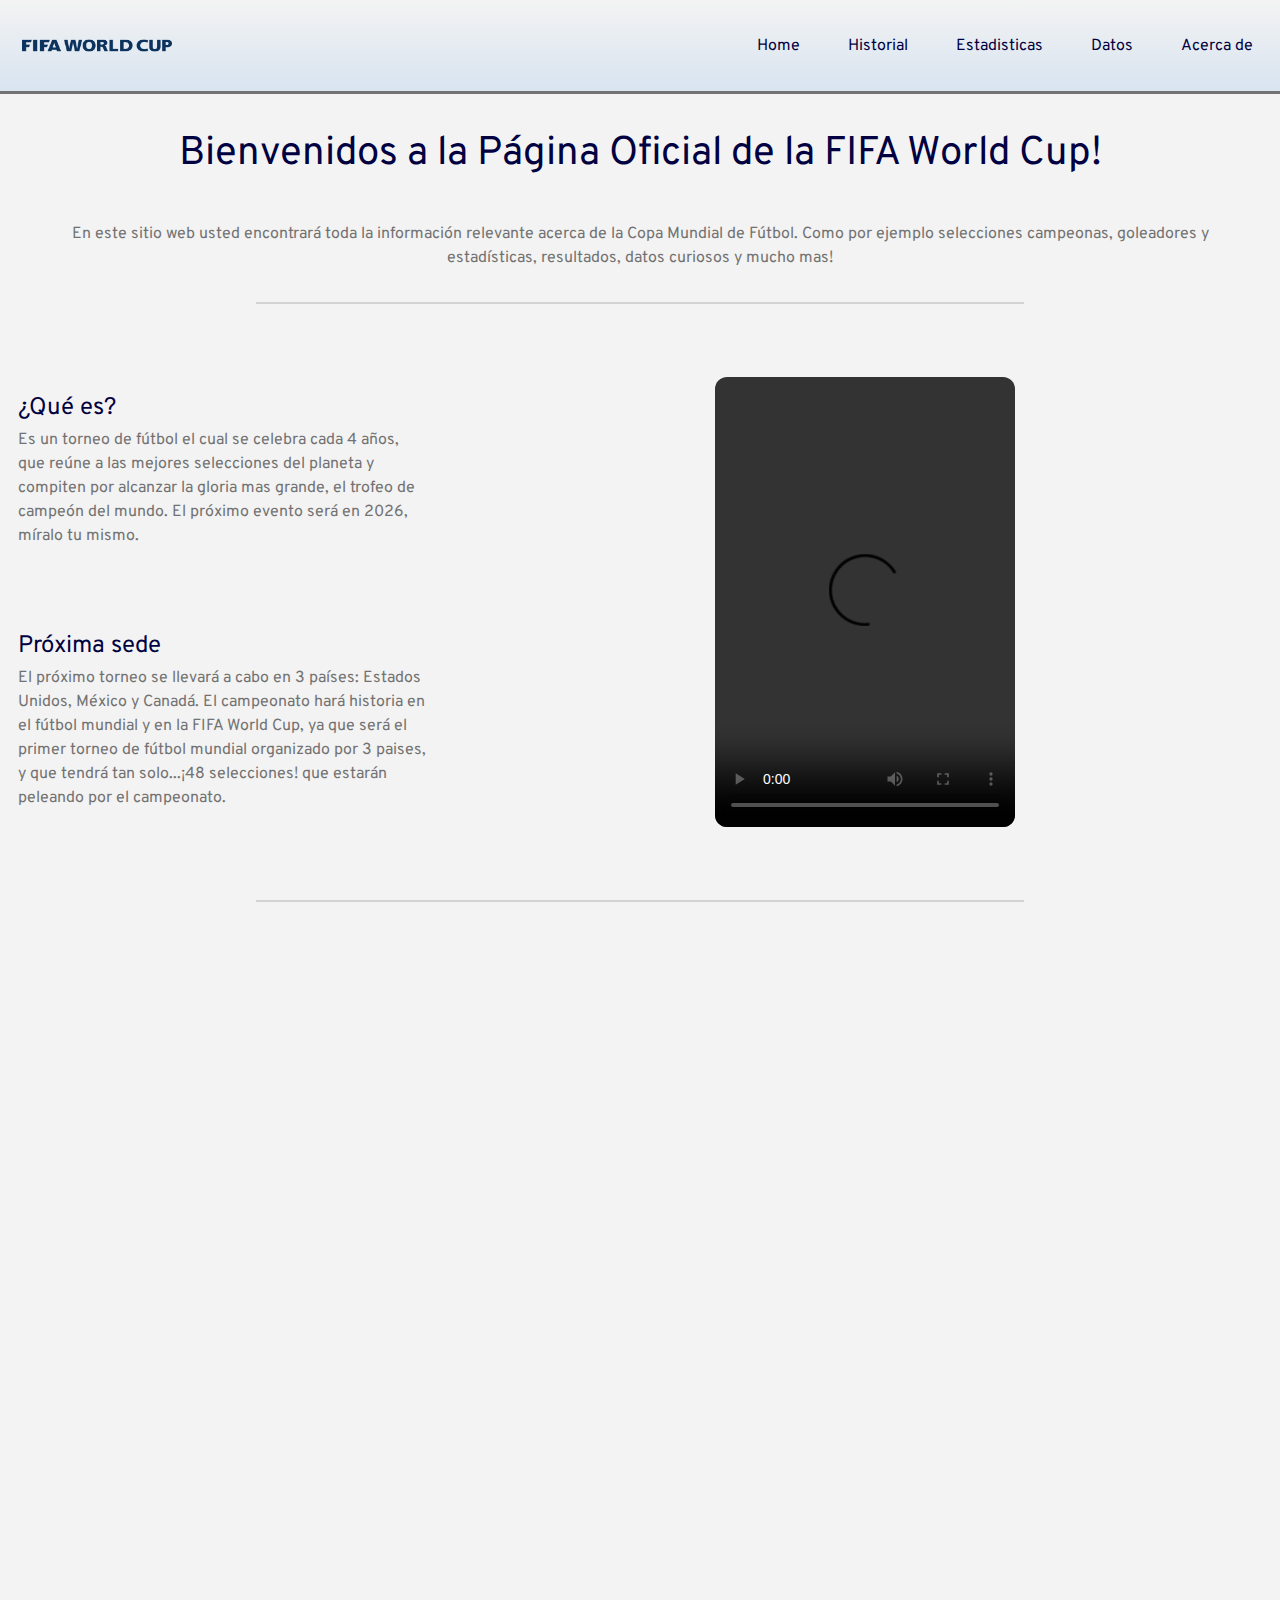
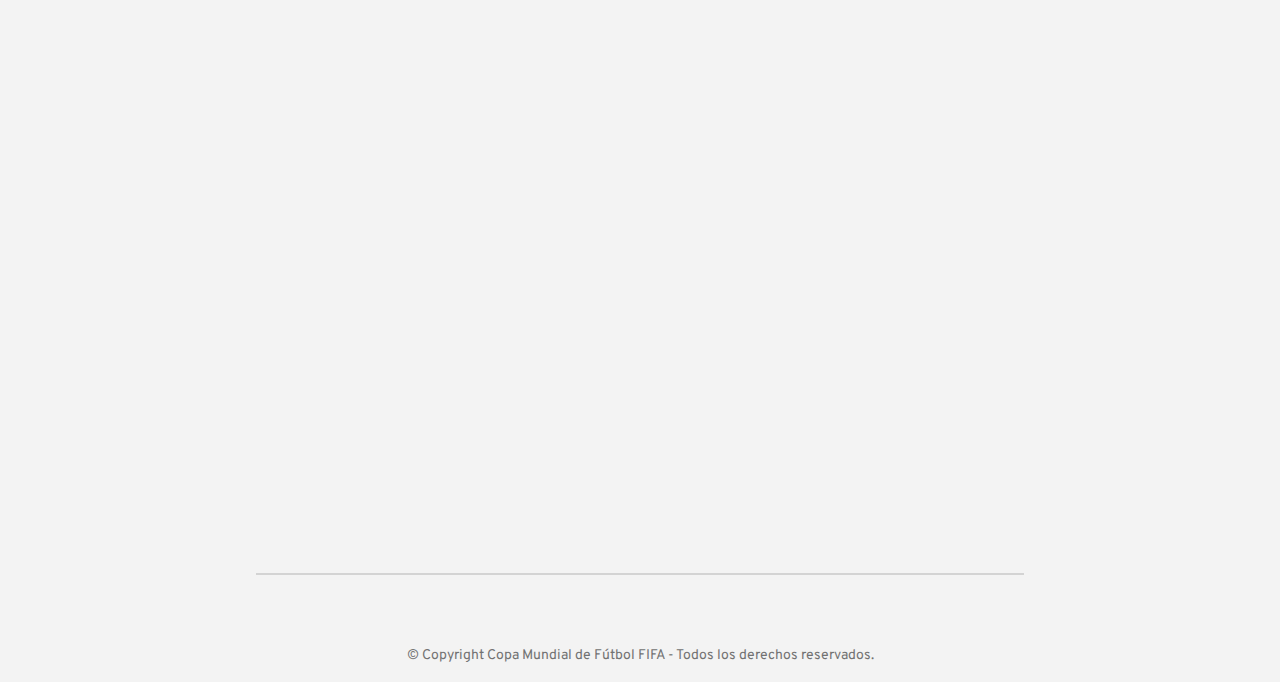
==== commit a7f36428: "Se optimizan imágenes a webp" ====
--- a/index.html
+++ b/index.html
@@ -33,7 +33,7 @@
     <!-- Barra de navegacion superior e icono -->
      <nav class="navbar navbar-expand-lg bg-body-tertiary">
       <div class="container-fluid">
-        <img class="logo" src="./assets/logo de fifa 2.png" alt="">
+        <img class="logo" src="./assets/logo de fifa 2.png" alt="logo de la FIFA">
         <button class="navbar-toggler" type="button" data-bs-toggle="collapse" data-bs-target="#navbarNav" aria-controls="navbarNav" aria-expanded="false" aria-label="Toggle navigation">
           <span class="navbar-toggler-icon"></span>
         </button>
@@ -41,7 +41,7 @@
         <div class="collapse navbar-collapse justify-content-end" id="navbarNav">
           <ul class="navbar-nav d-flex justify-content-end">
             <li class="nav-item">
-              <a class="nav-link active" aria-current="page" href="index.html">Home</a>
+              <a class="nav-link" aria-current="page" href="index.html">Home</a>
             </li>
             <li class="nav-item">
               <a class="nav-link" href="./pages/historial.html">Historial</a>
@@ -102,7 +102,7 @@
                 </div>
                 <div class="carousel-inner">
                     <div class="carousel-item active">
-                      <img src="./assets/goldelsiglo.jpg" class="d-block w-100 carousel-img" alt="...">
+                      <img src="./assets/goldelsiglo.webp" class="d-block w-100 carousel-img" alt="Diego Maradona regateando jugadores de Inglaterra y marcando un gol">
                       <div class="carousel-caption d-none d-md-block">
                         <div class="caption">
                           <h5 class="h5-est">El gol del siglo</h5>
@@ -111,11 +111,11 @@
                       </div>
                     </div>
                     <div class="carousel-item">
-                      <img src="./assets/zidane.webp" class="d-block w-100 carousel-img" alt="...">
+                      <img src="./assets/zidane.webp" class="d-block w-100 carousel-img" alt="Zinedine Zidane siendo expulsado tras un cabezazo a Marco Materazzi en la final del Mundial 2006">
                       <div class="carousel-caption d-none d-md-block"></div>
                     </div>
                     <div class="carousel-item">
-                      <img src="./assets/manodeluis.avif" class="d-block w-100 carousel-img" alt="...">
+                      <img src="./assets/manodeluis.webp" class="d-block w-100 carousel-img" alt="Luis Suarez atajando la pelota para impedir un gol de Ghana contra Uruguay">
                       <div class="carousel-caption d-none d-md-block">
                         <div class="caption">
                           <h5 class="h5-est">La otra mano de dios</h5>
--- a/styles/new-styles.css
+++ b/styles/new-styles.css
@@ -351,7 +351,7 @@
 }
 .main-datos .card-datos:hover {
   color: white;
-  background-image: radial-gradient(closest-side, rgb(214, 218, 255), rgb(155, 165, 255), rgb(82, 122, 255), rgb(84, 95, 255), rgb(24, 24, 196), rgb(1, 1, 184), rgb(0, 0, 145), rgb(0, 0, 119));
+  background-image: linear-gradient(to top, rgb(1, 1, 66), rgb(0, 37, 202), rgb(92, 63, 255));
   animation-name: hover-color;
   animation-duration: 0.3s;
   animation-iteration-count: 1;
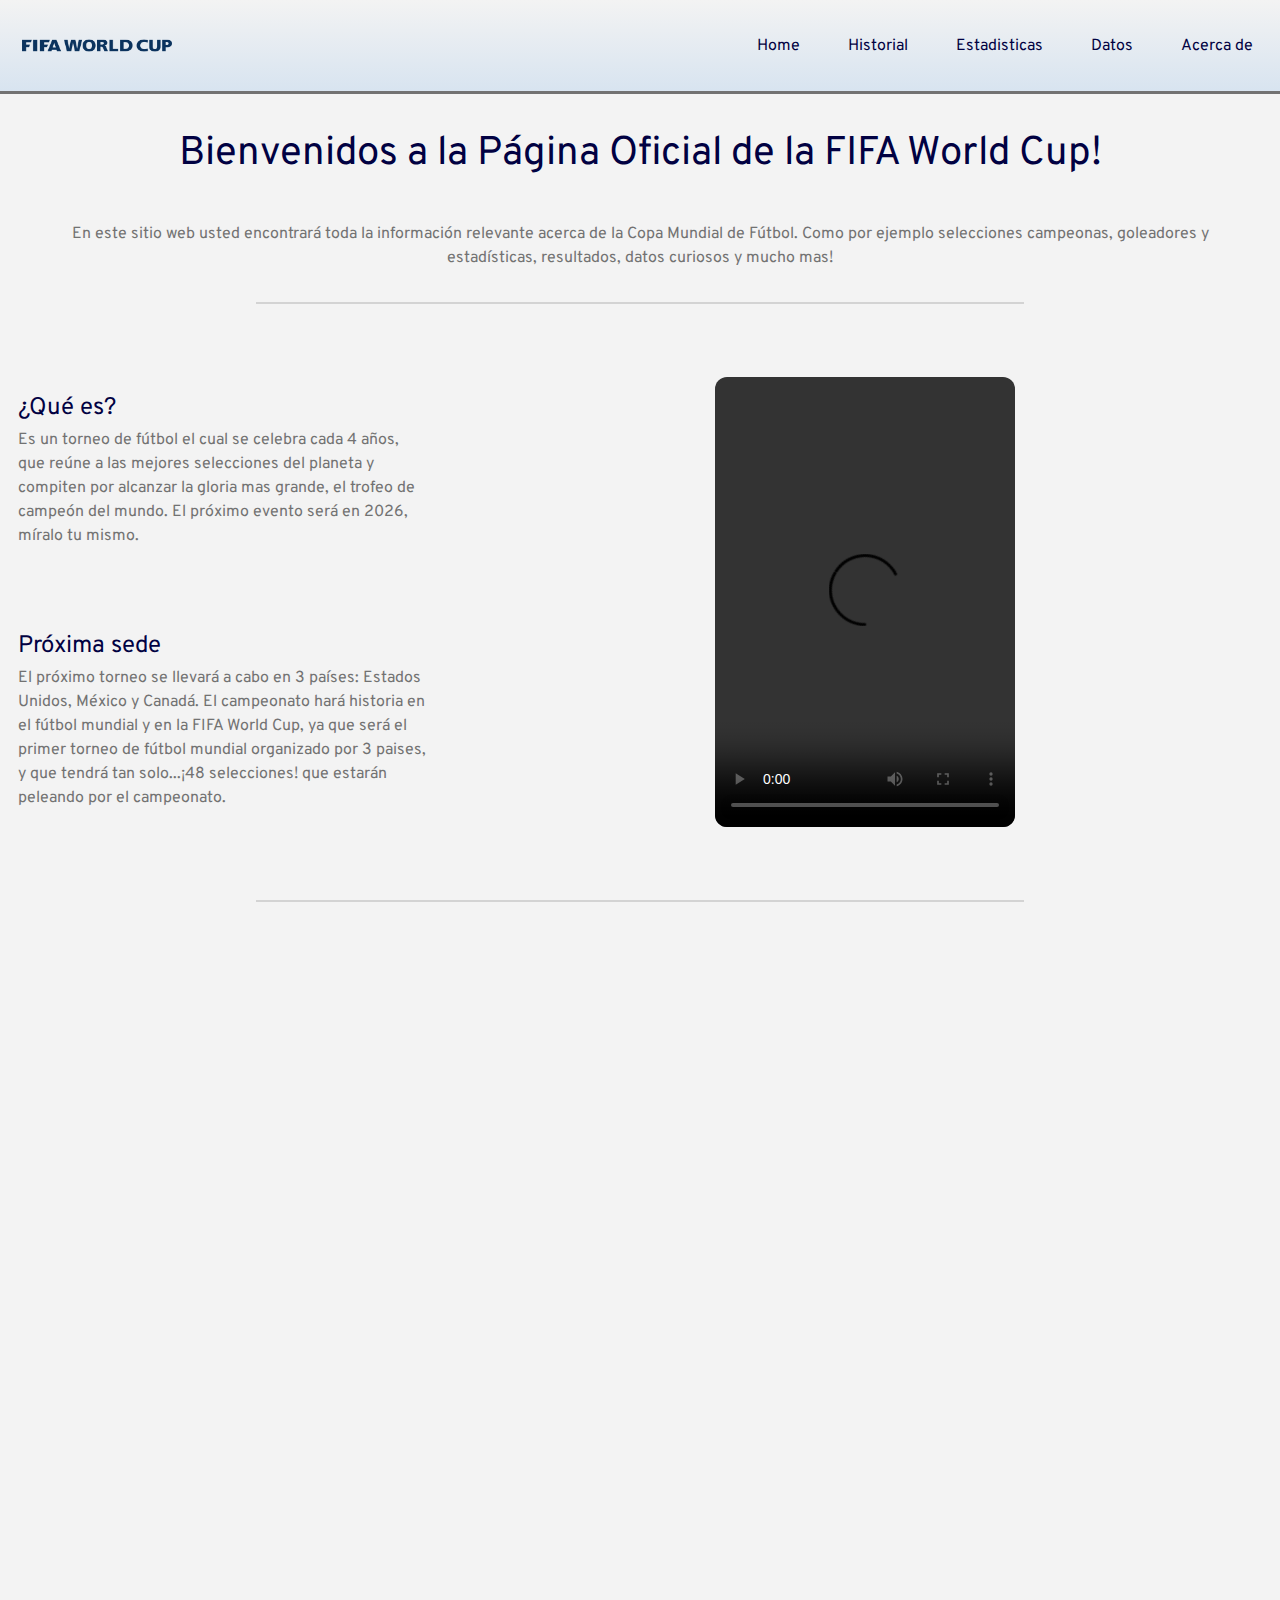
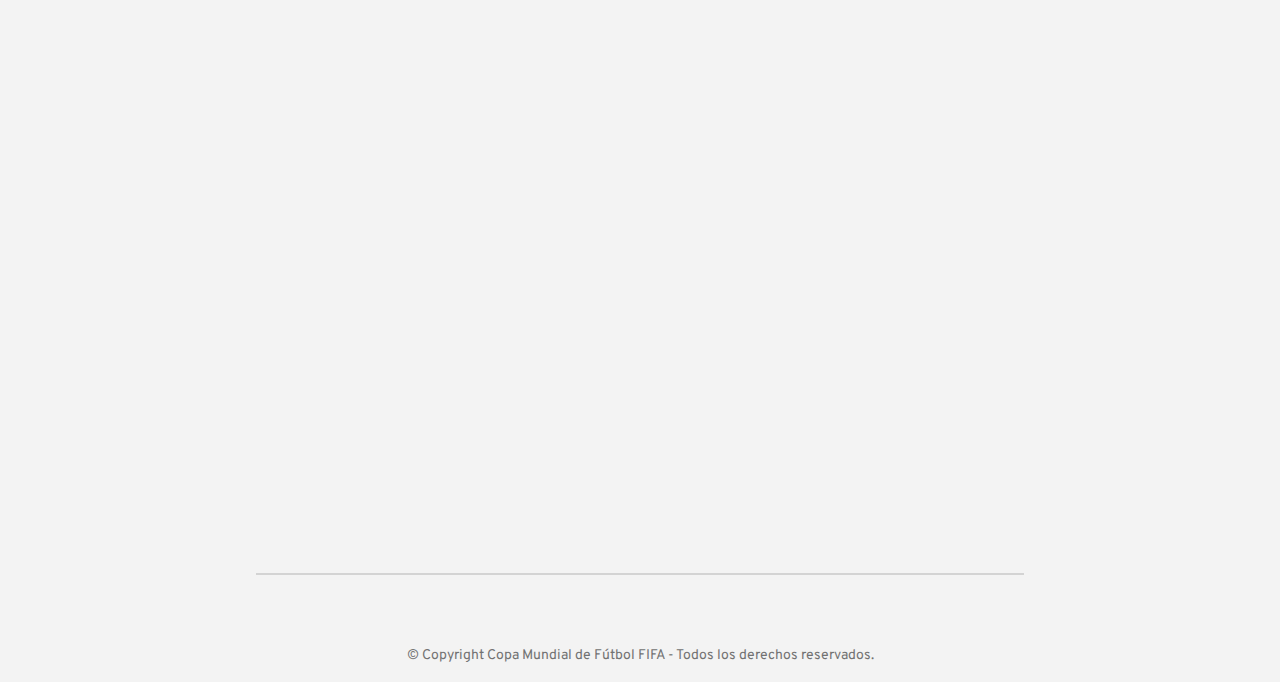
==== commit 82564b6b: "Se añade favicon a las etiquetas head" ====
--- a/index.html
+++ b/index.html
@@ -25,6 +25,9 @@
   <link rel="preconnect" href="https://fonts.googleapis.com">
   <link rel="preconnect" href="https://fonts.gstatic.com" crossorigin>
   <link href="https://fonts.googleapis.com/css2?family=Overlock+SC&family=Overpass:ital,wght@0,100..900;1,100..900&family=Schibsted+Grotesk:ital,wght@0,400..900;1,400..900&display=swap" rel="stylesheet">
+
+  <!-- Favicon -->
+  <link rel="shortcut icon" href="assets/favicon-32x32.png" type="image/x-icon">
 </head>
 
 <!-- Body -->
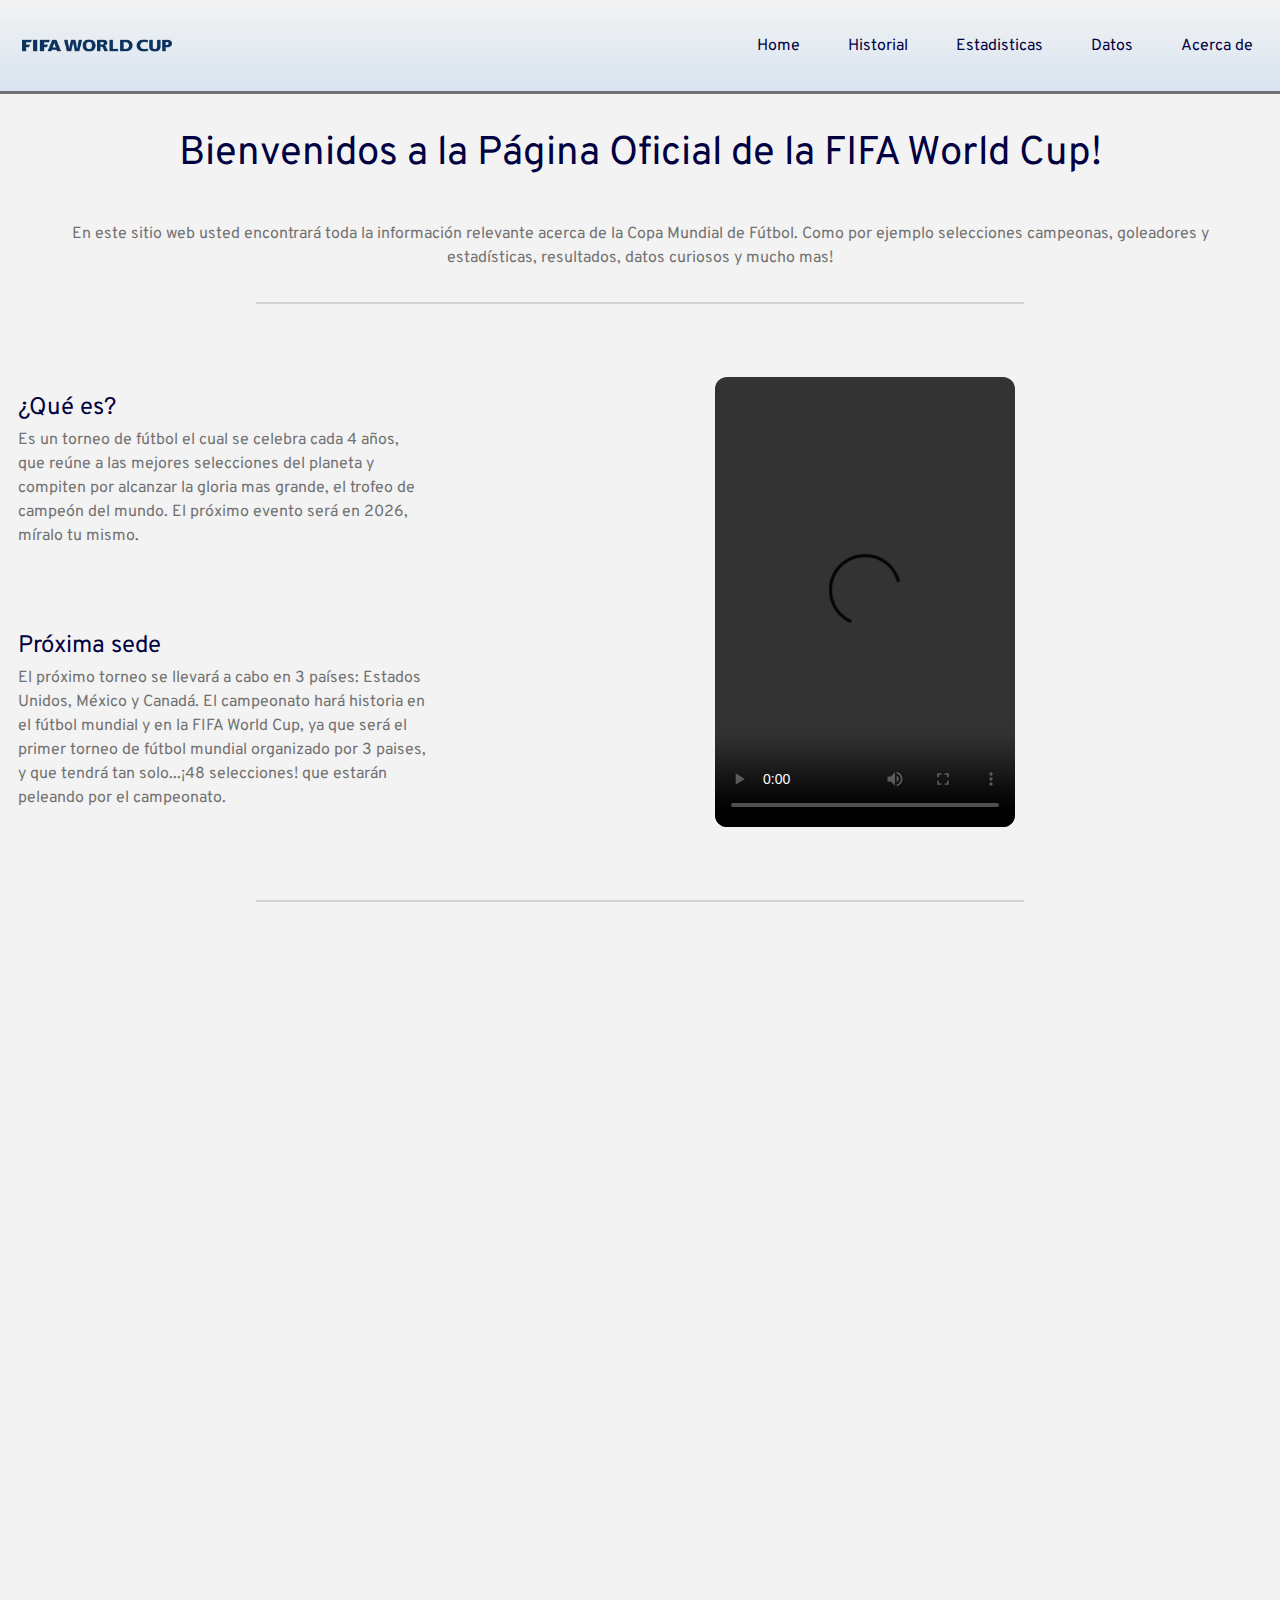
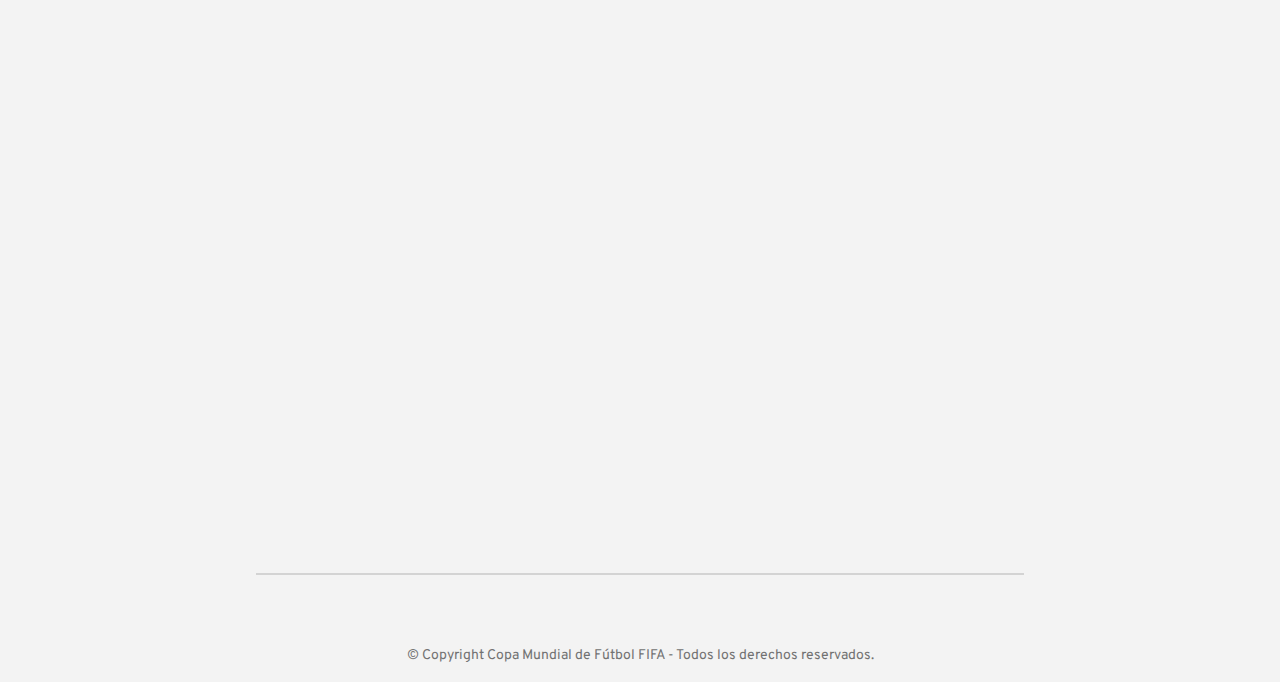
==== commit bb5bc266: "Se corrigen errores de ortografía" ====
--- a/index.html
+++ b/index.html
@@ -92,7 +92,7 @@
        <section class="main-content2">
           <div>
             <h2 data-aos="fade-right">Aprendiendo desde el inicio...</h2>
-            <p data-aos="fade-right">La Copa del Mundo de la FIFA es el torneo de fútbol más prestigioso a nivel internacional, celebrado cada cuatro años desde su primera edición en 1930. Organizado por la Federación Internacional de Fútbol Asociación (FIFA), este evento reúne a las mejores selecciones nacionales del planeta en una competencia que despierta la pasión de millones de aficionados en todo el mundo. Con un formato que ha evolucionado con el tiempo, desde 8 equipos hasta el formato tradicional de 32 equipos.Actualmente participarán 48 equipos que se enfrentan en una fase de grupos antes de avanzar a las etapas eliminatorias, culminando en una gran final donde se corona al nuevo campeón del mundo. A lo largo de su historia, el torneo ha sido testigo de momentos icónicos, desde las hazañas de Pelé y Diego Maradona hasta el dominio de selecciones como Brasil, Alemania y Argentina. Además de la emoción en el campo, la Copa del Mundo también tiene un impacto cultural y económico significativo, convirtiéndose en un evento global que trasciende el deporte. Con cada edición, los aficionados esperan descubrir nuevas estrellas, presenciar partidos inolvidables y celebrar la pasión por el fútbol en estadios repletos de energía. En esta página encontrarás toda la información sobre el torneo, incluyendo partidos historicos, estadísticas, curiosidades y análisis de los equipos y jugadores que harán historia en esta nueva edición. ¡Acompáñanos y vive la emoción del Mundial como nunca antes!</p>
+            <p data-aos="fade-right">La Copa del Mundo de la FIFA es el torneo de fútbol más prestigioso a nivel internacional, celebrado cada cuatro años desde su primera edición en 1930. Organizado por la Federación Internacional de Fútbol Asociación (FIFA), este evento reúne a las mejores selecciones nacionales del planeta en una competencia que despierta la pasión de millones de aficionados en todo el mundo. Con un formato que ha evolucionado con el tiempo, desde 8 equipos hasta el formato tradicional de 32 equipos. Actualmente participarán 48 equipos que se enfrentan en una fase de grupos antes de avanzar a las etapas eliminatorias, culminando en una gran final donde se corona al nuevo campeón del mundo. A lo largo de su historia, el torneo ha sido testigo de momentos icónicos, desde las hazañas de Pelé y Diego Maradona hasta el dominio de selecciones como Brasil, Alemania y Argentina. Además de la emoción en el campo, la Copa del Mundo también tiene un impacto cultural y económico significativo, convirtiéndose en un evento global que trasciende el deporte. Con cada edición, los aficionados esperan descubrir nuevas estrellas, presenciar partidos inolvidables y celebrar la pasión por el fútbol en estadios repletos de energía. En esta página encontrarás toda la información sobre el torneo, incluyendo partidos historicos, estadísticas, curiosidades y análisis de los equipos y jugadores que harán historia en esta nueva edición. ¡Acompáñanos y vive la emoción del Mundial como nunca antes!</p>
           </div>
           
           <div>
